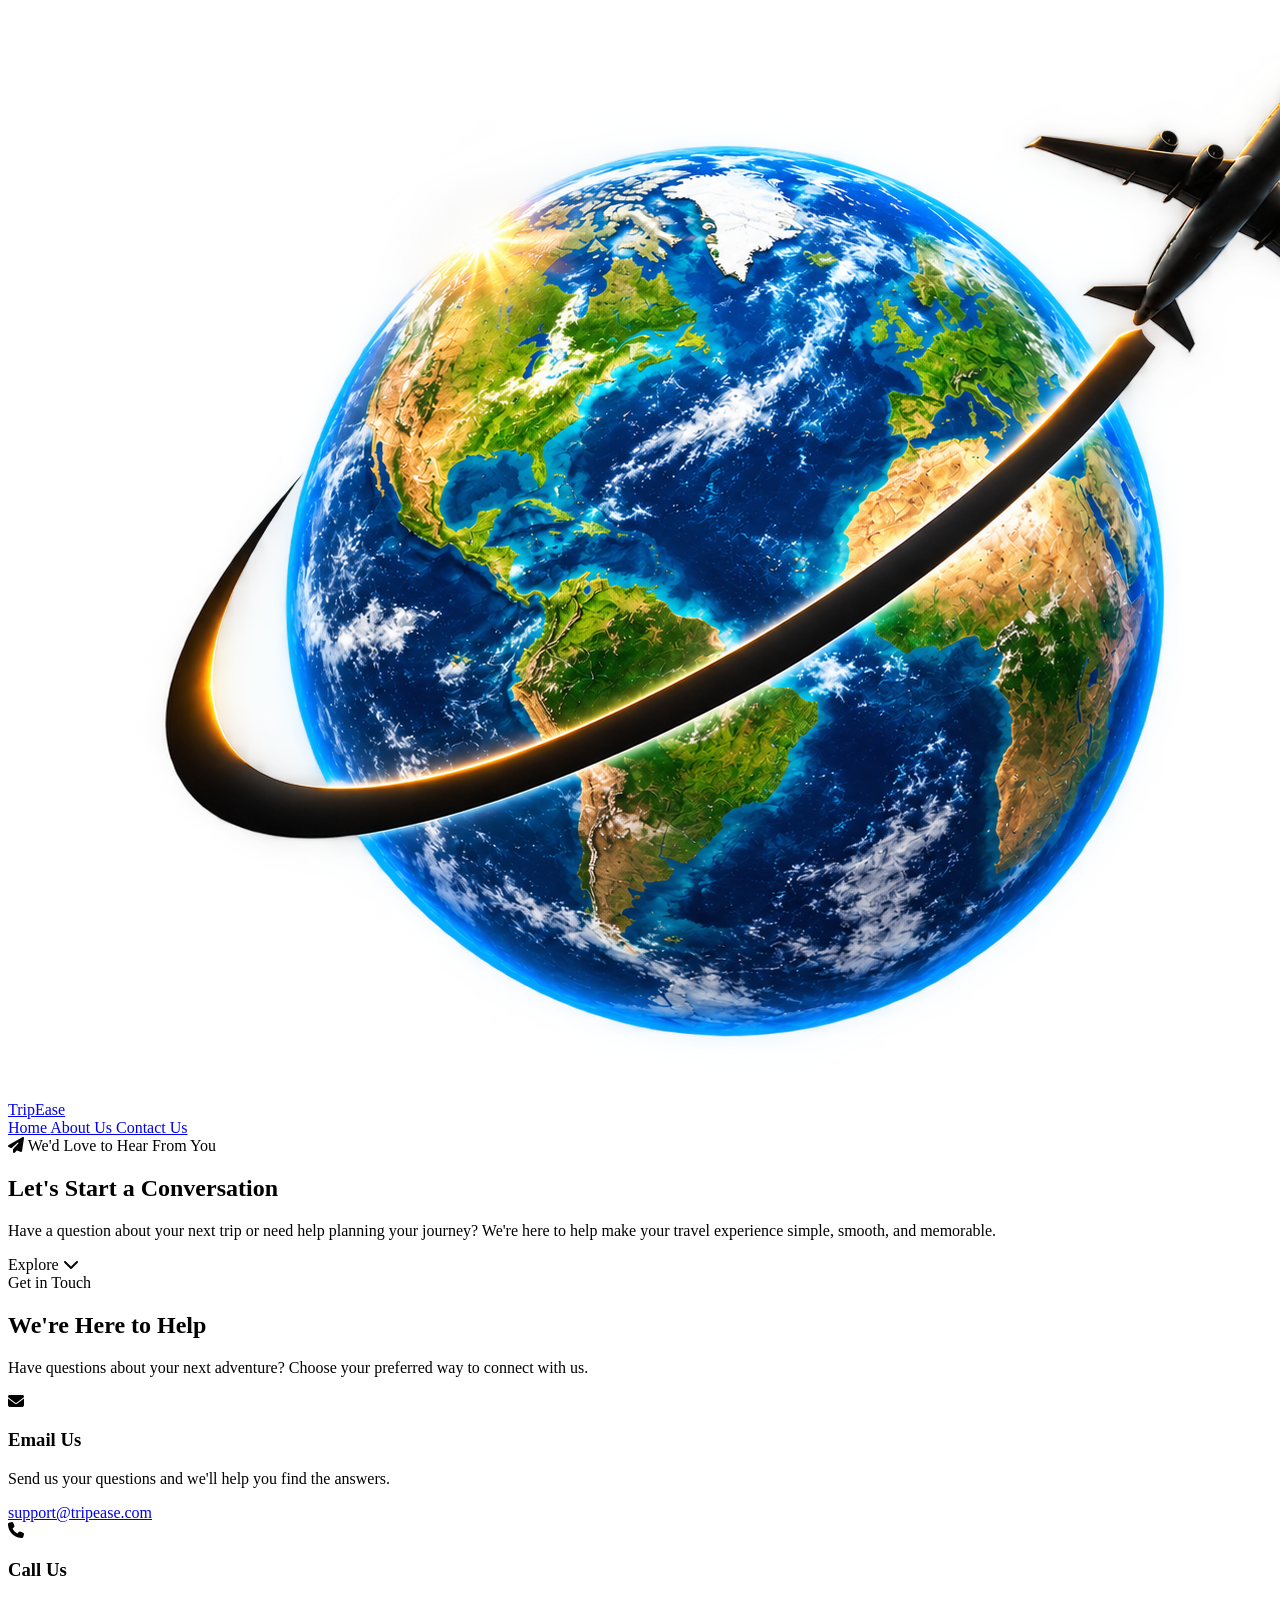
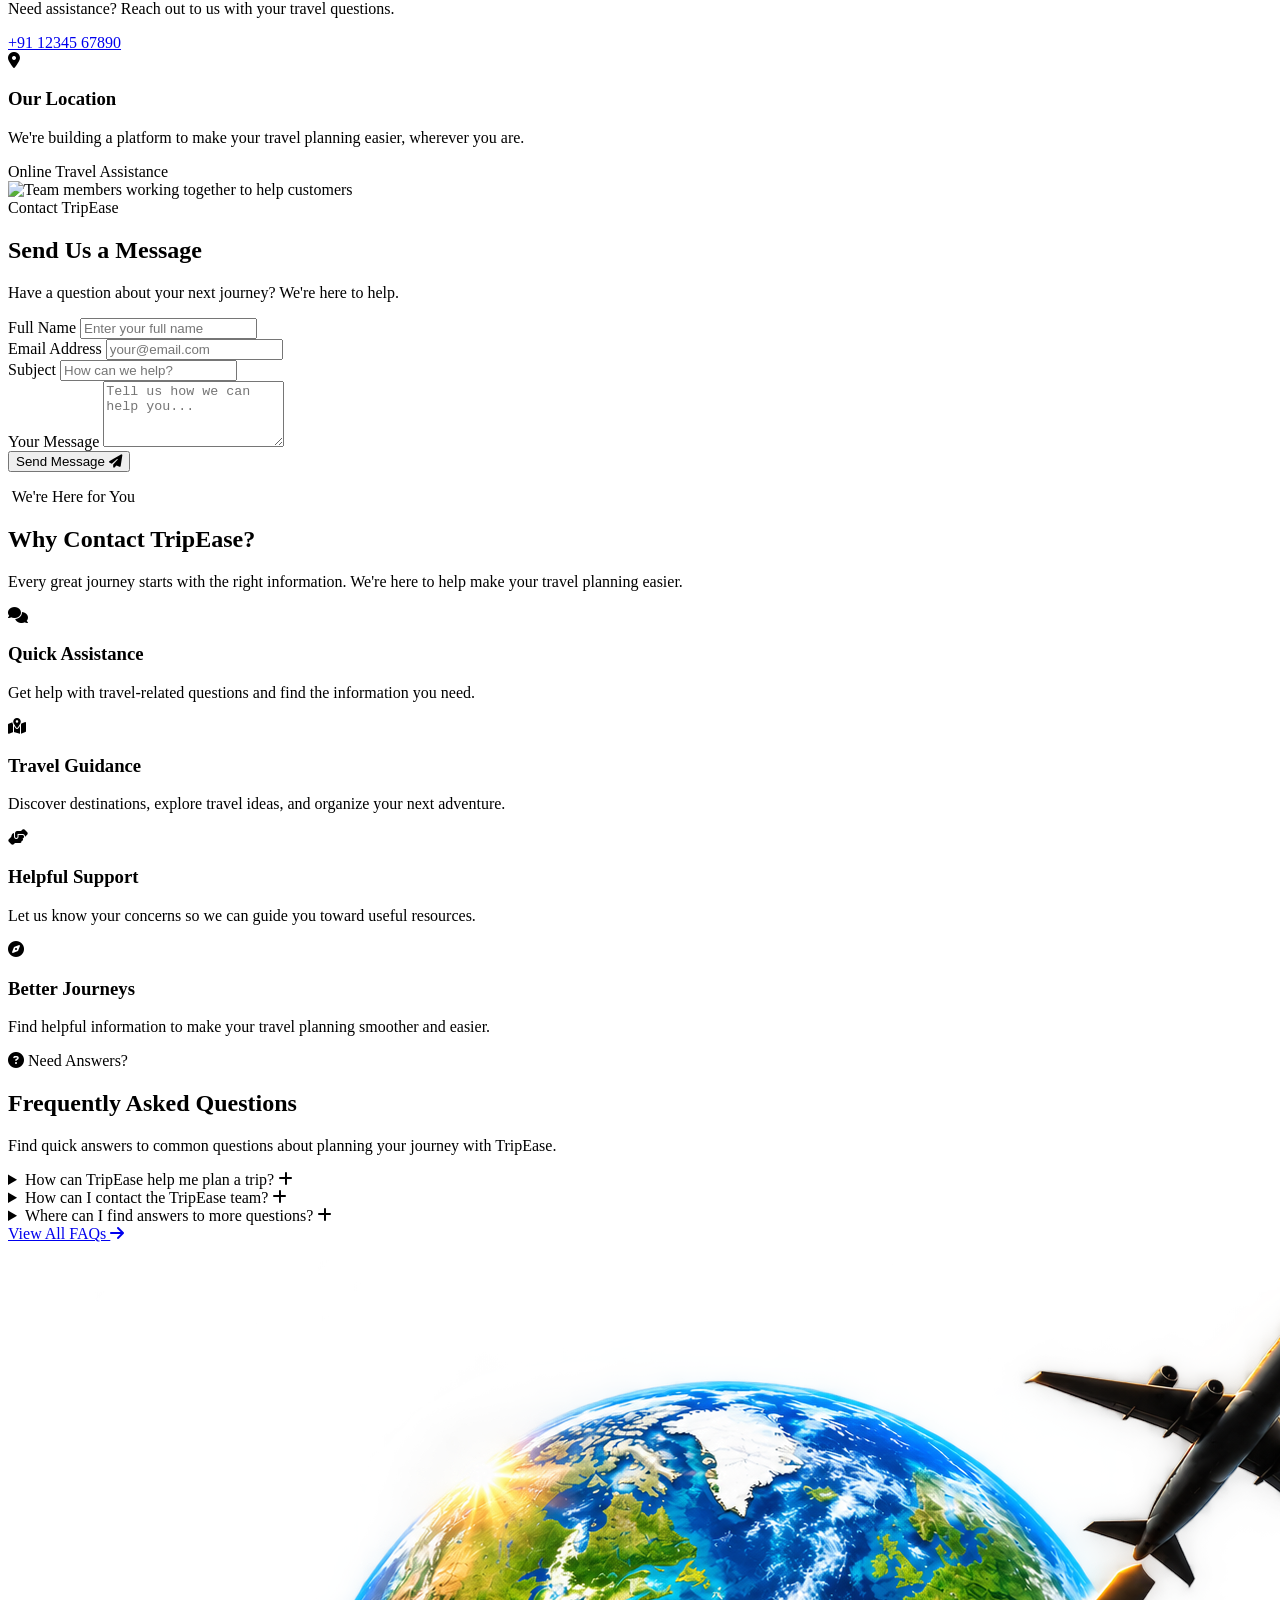
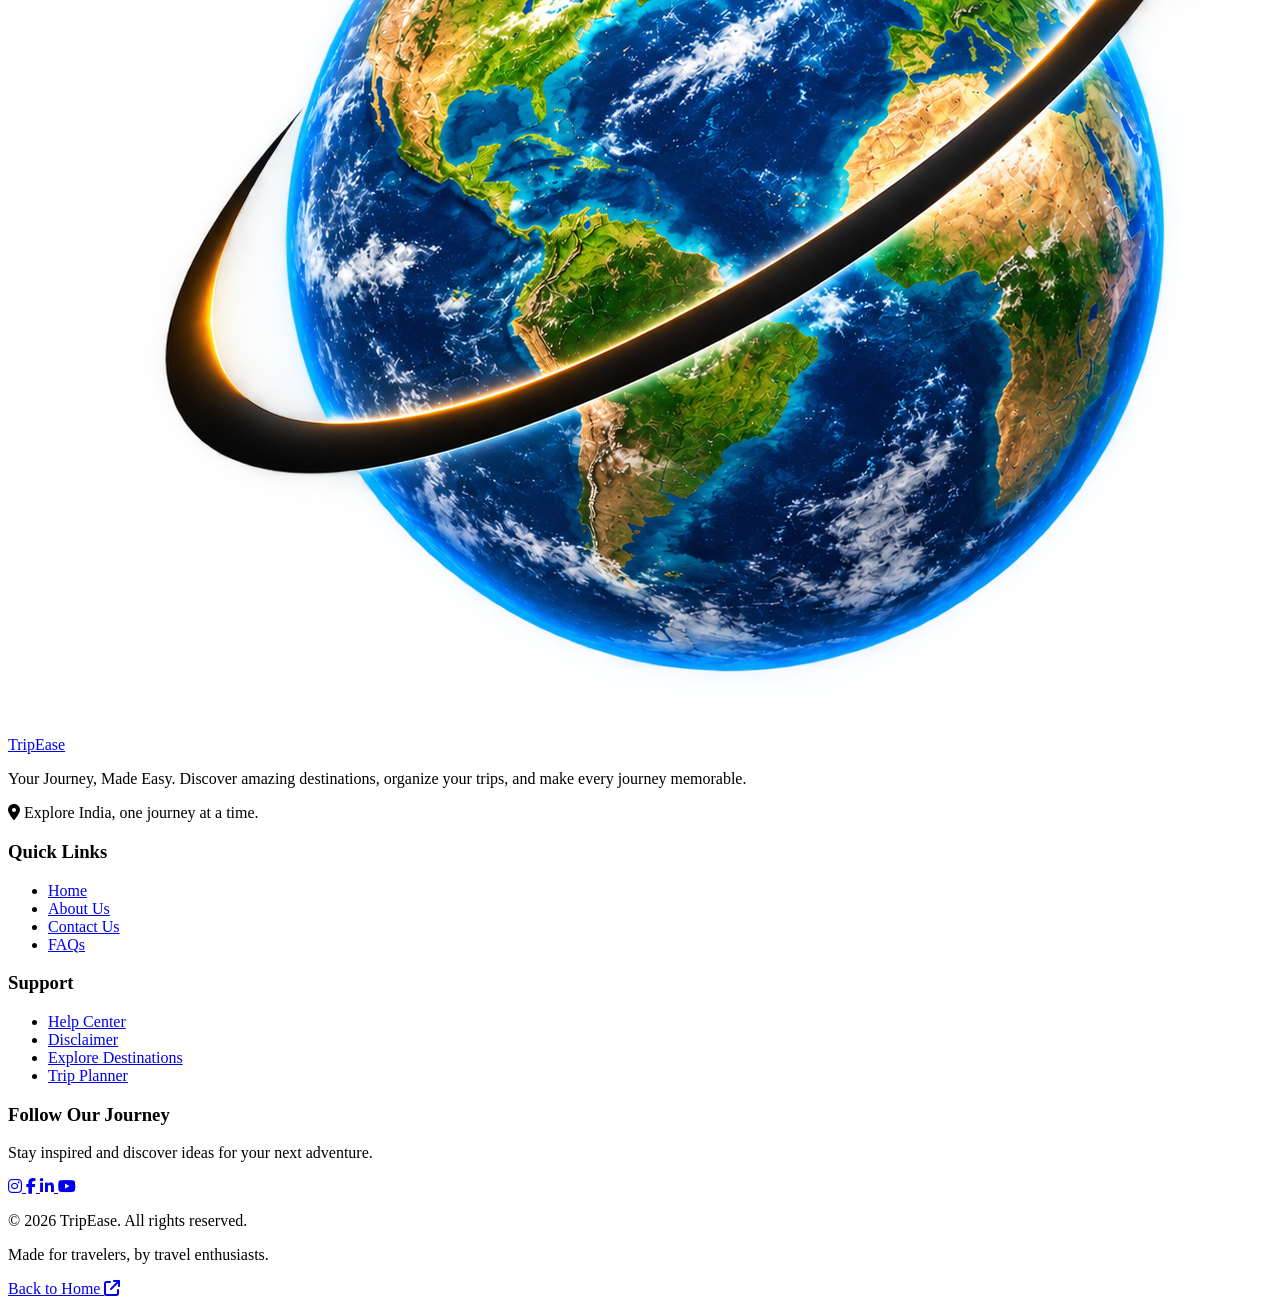
==== pages/contact.html @ f5bffdc9 "feat: build contact page with form validation" ====
<!DOCTYPE html>
<html lang="en">
<head>
  <meta charset="UTF-8" />
  <meta name="viewport" content="width=device-width, initial-scale=1.0" />

  <meta
    name="description"
    content="Contact TripEase for travel planning assistance, itinerary questions, and support for your next adventure."
  />

  <title>Contact Us - TripEase</title>

  <!-- Google Fonts -->
  <link
    href="https://fonts.googleapis.com/css2?family=DM+Sans:wght@400;500;600;700&family=Outfit:wght@400;500;600;700;800&display=swap"
    rel="stylesheet"
  />

  <!-- Font Awesome Icons -->
  <link
    rel="stylesheet"
    href="https://cdnjs.cloudflare.com/ajax/libs/font-awesome/6.7.2/css/all.min.css"
  />

  <!-- Tailwind CSS -->
  <script src="https://cdn.tailwindcss.com"></script>

  <!-- TripEase Theme -->
  <script>
    tailwind.config = {
      theme: {
        extend: {
          fontFamily: {
            sans: ["DM Sans", "sans-serif"],
            outfit: ["Outfit", "sans-serif"]
          },
          colors: {
            primary: "#0284c7",
            "primary-dark": "#0369a1",
            secondary: "#ff8c42",
            "trip-green": "#16a34a",
            "trip-dark": "#0f172a"
          }
        }
      }
    };
  </script>
</head>

<body class="bg-white font-sans text-slate-700 antialiased">

  <!-- Navigation -->
  <header class="sticky top-0 z-50 border-b border-slate-100 bg-white/95 backdrop-blur">
    <nav
      class="mx-auto flex max-w-7xl items-center justify-between px-5 py-3"
      aria-label="Main navigation"
    >
      <!-- Logo -->
      <a href="../index.html" class="flex items-center gap-2">
        <img
          src="../assets/images/tripease-logo.png"
          alt="TripEase Logo"
          class="h-12 w-14 object-contain"
        />

        <span class="font-outfit text-2xl font-extrabold text-trip-dark">
          Trip<span class="text-primary">Ease</span>
        </span>
      </a>

      <!-- Navigation Links -->
      <div class="flex items-center gap-5 text-sm font-semibold sm:gap-7">
        <a
          href="../index.html"
          class="text-slate-600 transition hover:text-primary"
        >
          Home
        </a>

        <a
          href="/pages/aboutUs.html"
          class="text-slate-600 transition hover:text-primary sm:inline-block"
        >
          About Us
        </a>

        <a
          href="contact.html"
          aria-current="page"
          class="rounded-lg bg-primary px-4 py-2.5 text-white transition hover:bg-primary-dark"
        >
          Contact Us
        </a>
      </div>
    </nav>
  </header>

  <main>

    <!-- Contact Hero Section -->
    <section class="relative overflow-hidden px-5 py-16 sm:py-20 lg:py-24">

      <div
        class="pointer-events-none absolute -right-16 -top-20 h-64 w-64 rounded-full bg-sky-200/40 blur-3xl"
        aria-hidden="true"
      ></div>

      <div class="relative mx-auto max-w-4xl text-center">

        <span
          class="mb-5 inline-flex items-center gap-2 rounded-full border border-sky-100 bg-white px-4 py-2 text-xs font-bold uppercase tracking-wider text-primary shadow-sm"
        >
          <i class="fa-solid fa-paper-plane" aria-hidden="true"></i>
          We'd Love to Hear From You
        </span>

        <h1
          class="mb-5 font-outfit text-4xl font-extrabold leading-tight tracking-tight text-trip-dark sm:text-5xl lg:text-6xl"
        >
          Let's Start a
          <span class="text-primary">Conversation</span>
        </h1>

        <!-- Description -->
        <p
          class="mx-auto max-w-2xl text-base leading-7 text-slate-600 sm:text-lg sm:leading-8"
        >
          Have a question about your next trip or need help planning
          your journey? We're here to help make your travel experience
          simple, smooth, and memorable.
        </p>

      </div>
    </section>

    <section>
      <!-- Explore Button -->
<div class="mt-6 flex flex-col items-center justify-center gap-3">


  <div id="contactOptionsToggle" class="group flex flex-col items-center gap-3 text-orange-600 transition">
    <!-- Explore Text -->
    <span class="text-xs font-extrabold uppercase tracking-[3px]">
      Explore
    </span>

    <span class="flex h-12 w-12 items-center justify-center rounded-full border-2 border-black transition duration-300 cursor-pointer">
      <i
        id="contactArrow"
        class="fa-solid fa-chevron-down text-lg transition-transform duration-300"
        aria-hidden="true"
      ></i>
    </span>
    </div>

</div>
    </section>

<!-- Contact Information Section -->
<section id="contactOptions" class="bg-white px-5 py-12 sm:py-16">

  <div class="mx-auto max-w-6xl">

    <div class="mb-10 text-center">

      <span
        class="mb-3 inline-block text-xs font-bold uppercase tracking-widest text-primary"
      >
        Get in Touch
      </span>

      <h2
        class="mb-3 font-outfit text-2xl font-extrabold text-trip-dark sm:text-3xl"
      >
        We're Here to Help
      </h2>

      <p class="mx-auto max-w-xl text-sm leading-6 text-slate-500 sm:text-base">
        Have questions about your next adventure?
        Choose your preferred way to connect with us.
      </p>

    </div>

    <!-- Contact Cards -->
    <div class="grid gap-5 sm:grid-cols-2 lg:grid-cols-3">

      <!-- Email Card -->
      <div
        class="group rounded-2xl border border-slate-100 bg-white p-6 text-center shadow-sm transition duration-300 hover:-translate-y-1 hover:border-sky-200 hover:shadow-lg"
      >

        <div
          class="mx-auto mb-5 flex h-14 w-14 items-center justify-center rounded-2xl bg-sky-100 text-primary transition group-hover:bg-primary group-hover:text-white"
        >
          <i class="fa-solid fa-envelope text-xl" aria-hidden="true"></i>
        </div>

        <h3 class="mb-2 font-outfit text-lg font-bold text-trip-dark">
          Email Us
        </h3>

        <p class="mb-4 text-sm leading-6 text-slate-500">
          Send us your questions and we'll help you find the answers.
        </p>

        <a
          href="mailto:support@tripease.com"
          class="break-all text-sm font-bold text-primary transition hover:text-primary-dark"
        >
          support@tripease.com
        </a>

      </div>

      <!-- Phone Card -->
      <div
        class="group rounded-2xl border border-slate-100 bg-white p-6 text-center shadow-sm transition duration-300 hover:-translate-y-1 hover:border-sky-200 hover:shadow-lg"
      >

        <div
          class="mx-auto mb-5 flex h-14 w-14 items-center justify-center rounded-2xl bg-orange-100 text-secondary transition group-hover:bg-secondary group-hover:text-white"
        >
          <i class="fa-solid fa-phone text-xl" aria-hidden="true"></i>
        </div>

        <h3 class="mb-2 font-outfit text-lg font-bold text-trip-dark">
          Call Us
        </h3>

        <p class="mb-4 text-sm leading-6 text-slate-500">
          Need assistance? Reach out to us with your travel questions.
        </p>

        <a
          href="tel:+911234567890"
          class="text-sm font-bold text-primary transition hover:text-primary-dark"
        >
          +91 12345 67890
        </a>

      </div>

      <!-- Location Card -->
      <div
        class="group rounded-2xl border border-slate-100 bg-white p-6 text-center shadow-sm transition duration-300 hover:-translate-y-1 hover:border-sky-200 hover:shadow-lg sm:col-span-2 lg:col-span-1"
      >

        <div
          class="mx-auto mb-5 flex h-14 w-14 items-center justify-center rounded-2xl bg-green-100 text-trip-green transition group-hover:bg-trip-green group-hover:text-white"
        >
          <i class="fa-solid fa-location-dot text-xl" aria-hidden="true"></i>
        </div>

        <h3 class="mb-2 font-outfit text-lg font-bold text-trip-dark">
          Our Location
        </h3>

        <p class="mb-4 text-sm leading-6 text-slate-500">
          We're building a platform to make your travel planning easier,
          wherever you are.
        </p>

        <span class="text-sm font-bold text-primary">
          Online Travel Assistance
        </span>

      </div>

    </div>

  </div>

</section>




<!-- Contact Form Section -->
<section id="contact-form" class="relative overflow-hidden bg-white px-5 py-16 sm:px-8 sm:py-20 lg:py-24">

  <div class="mx-auto grid max-w-7xl items-center gap-12 lg:grid-cols-2 lg:gap-16">

    <!-- Left-section -->
    <div class="relative flex items-center justify-center">

      <!-- Decorative Background -->
      <div class="absolute left-1/2 top-1/2 h-72 w-72 -translate-x-1/2 -translate-y-1/2 rounded-full bg-sky-50 sm:h-96 sm:w-96"></div>

      <img
        src="https://images.openai.com/static-rsc-4/SOm2-uq1sAbvmd4W1LrMfZKTvRrKt-exrs7Op2pB3M_6fE6pkamgHTgNJqgZtllfbytMXOxQcl0yxMpdcwj9n3dIKCZsDSkETrLLQlMV3S7fyWOal-Yot82xF_kQkAP_NJBCy9G8Qz4qUL3DSbTLXQ93-j_or-5IdQ7bASx32D5Q_T40_LNFKEUv7MPppuJu?purpose=fullsize"
        alt="Team members working together to help customers"
        class="relative z-10 w-full max-w-lg rounded-3xl object-cover"
        loading="lazy"
      />
    </div>

    <!-- Right-section -->
    <div class="relative z-10 rounded-3xl bg-white p-6 shadow-[0_15px_60px_rgba(15,23,42,0.08)] sm:p-10 lg:p-12">

      <div class="mb-8 text-center">
        <span class="mb-3 inline-block text-xs font-bold uppercase tracking-widest text-primary">
          Contact TripEase
        </span>

        <h2 class="font-outfit text-2xl font-extrabold text-slate-800 sm:text-3xl">
          Send Us a Message
        </h2>

        <p class="mt-3 text-sm leading-6 text-slate-500">
          Have a question about your next journey? We're here to help.
        </p>
      </div>

      <form id="contactForm" class="space-y-5">

        <!-- Full Name -->
        <div>
          <label for="name" class="mb-2 block text-sm font-semibold text-slate-700">
            Full Name
          </label>

          <input
            type="text"
            id="name"
            name="name"
            placeholder="Enter your full name"
            minlength="2"
            maxlength="80"
            autocomplete="name"
            required
            class="w-full rounded-lg border border-slate-300 bg-white px-4 py-3.5 text-sm text-slate-800 outline-none transition placeholder:text-slate-400 focus:border-primary focus:ring-2 focus:ring-sky-100"
          />
        </div>

        <!-- Email -->
        <div>
          <label for="email" class="mb-2 block text-sm font-semibold text-slate-700">
            Email Address
          </label>

          <input
            type="email"
            id="email"
            name="email"
            placeholder="your@email.com"
            autocomplete="email"
            required
            class="w-full rounded-lg border border-slate-300 bg-white px-4 py-3.5 text-sm text-slate-800 outline-none transition placeholder:text-slate-400 focus:border-primary focus:ring-2 focus:ring-sky-100"
          />
        </div>

        <!-- Subject -->
        <div>
          <label for="subject" class="mb-2 block text-sm font-semibold text-slate-700">
            Subject
          </label>

          <input
            type="text"
            id="subject"
            name="subject"
            placeholder="How can we help?"
            minlength="3"
            maxlength="120"
            required
            class="w-full rounded-lg border border-slate-300 bg-white px-4 py-3.5 text-sm text-slate-800 outline-none transition placeholder:text-slate-400 focus:border-primary focus:ring-2 focus:ring-sky-100"
          />
        </div>

        <!-- Message -->
        <div>
          <label for="message" class="mb-2 block text-sm font-semibold text-slate-700">
            Your Message
          </label>

          <textarea
            id="message"
            name="message"
            rows="4"
            minlength="10"
            maxlength="2000"
            placeholder="Tell us how we can help you..."
            required
            class="w-full resize-y rounded-lg border border-slate-300 bg-white px-4 py-3.5 text-sm text-slate-800 outline-none transition placeholder:text-slate-400 focus:border-primary focus:ring-2 focus:ring-sky-100"
          ></textarea>
        </div>

        <!-- Submit Button -->
        <div class="flex justify-center pt-2">
          <button
            type="submit"
            class="inline-flex w-full items-center justify-center gap-2 rounded-full bg-primary px-8 py-4 text-sm font-bold text-white shadow-lg shadow-sky-200/60 transition hover:-translate-y-0.5 hover:bg-primary-dark focus:outline-none focus:ring-4 focus:ring-sky-200 sm:w-auto sm:min-w-64"
          >
            Send Message
            <i class="fa-solid fa-paper-plane" aria-hidden="true"></i>
          </button>
        </div>

        <!-- Form Status -->
        <p
          id="formStatus"
          class="hidden rounded-xl p-4 text-sm"
          role="status"
          aria-live="polite"
        ></p>

      </form>
    </div>

  </div>
</section>


<!-- Why Contact TripEase Section -->
<section class="bg-slate-50 px-5 py-16 sm:px-8 sm:py-20">

  <div class="mx-auto max-w-7xl">

    <div class="mx-auto mb-12 max-w-2xl text-center">

      <span class="mb-3 inline-flex items-center gap-2 rounded-full bg-sky-100 px-4 py-2 text-xs font-bold uppercase tracking-wider text-primary">
        <i class="fa-solid fa-sparkles"></i>
        We're Here for You
      </span>

      <h2 class="font-outfit text-3xl font-extrabold tracking-tight text-slate-900 sm:text-4xl">
        Why Contact <span class="text-primary">TripEase?</span>
      </h2>

      <p class="mt-4 text-sm leading-7 text-slate-600 sm:text-base">
        Every great journey starts with the right information.
        We're here to help make your travel planning easier.
      </p>

    </div>

    <!-- Feature Cards -->
    <div class="grid gap-6 sm:grid-cols-2 lg:grid-cols-4">

      <!-- Card 1 -->
      <div class="group rounded-2xl border border-slate-100 bg-white p-7 shadow-sm transition duration-300 hover:-translate-y-2 hover:shadow-xl">

        <div class="mb-5 flex h-14 w-14 items-center justify-center rounded-2xl bg-sky-100 text-primary transition group-hover:bg-primary group-hover:text-white">
          <i class="fa-solid fa-comments text-2xl"></i>
        </div>

        <h3 class="mb-3 font-outfit text-lg font-bold text-slate-900">
          Quick Assistance
        </h3>

        <p class="text-sm leading-7 text-slate-600">
          Get help with travel-related questions and find the information you need.
        </p>

      </div>

      <!-- Card 2 -->
      <div class="group rounded-2xl border border-slate-100 bg-white p-7 shadow-sm transition duration-300 hover:-translate-y-2 hover:shadow-xl">

        <div class="mb-5 flex h-14 w-14 items-center justify-center rounded-2xl bg-orange-100 text-orange-600 transition group-hover:bg-secondary group-hover:text-white">
          <i class="fa-solid fa-map-location-dot text-2xl"></i>
        </div>

        <h3 class="mb-3 font-outfit text-lg font-bold text-slate-900">
          Travel Guidance
        </h3>

        <p class="text-sm leading-7 text-slate-600">
          Discover destinations, explore travel ideas, and organize your next adventure.
        </p>

      </div>

      <!-- Card 3 -->
      <div class="group rounded-2xl border border-slate-100 bg-white p-7 shadow-sm transition duration-300 hover:-translate-y-2 hover:shadow-xl">

        <div class="mb-5 flex h-14 w-14 items-center justify-center rounded-2xl bg-green-100 text-green-600 transition group-hover:bg-green-600 group-hover:text-white">
          <i class="fa-solid fa-handshake-angle text-2xl"></i>
        </div>

        <h3 class="mb-3 font-outfit text-lg font-bold text-slate-900">
          Helpful Support
        </h3>

        <p class="text-sm leading-7 text-slate-600">
          Let us know your concerns so we can guide you toward useful resources.
        </p>

      </div>

      <!-- Card 4 -->
      <div class="group rounded-2xl border border-slate-100 bg-white p-7 shadow-sm transition duration-300 hover:-translate-y-2 hover:shadow-xl">

        <div class="mb-5 flex h-14 w-14 items-center justify-center rounded-2xl bg-purple-100 text-purple-600 transition group-hover:bg-purple-600 group-hover:text-white">
          <i class="fa-solid fa-compass text-2xl"></i>
        </div>

        <h3 class="mb-3 font-outfit text-lg font-bold text-slate-900">
          Better Journeys
        </h3>

        <p class="text-sm leading-7 text-slate-600">
          Find helpful information to make your travel planning smoother and easier.
        </p>

      </div>

    </div>

  </div>

</section>

<!-- FAQ Preview Section -->
<section class="bg-white px-5 py-16 sm:px-8 sm:py-20">

  <div class="mx-auto max-w-4xl">

    <!-- Heading -->
    <div class="mb-10 text-center">

      <span class="mb-3 inline-flex items-center gap-2 rounded-full bg-sky-100 px-4 py-2 text-xs font-bold uppercase tracking-wider text-primary">
        <i class="fa-solid fa-circle-question"></i>
        Need Answers?
      </span>

      <h2 class="font-outfit text-3xl font-extrabold text-slate-900 sm:text-4xl">
        Frequently Asked <span class="text-primary">Questions</span>
      </h2>

      <p class="mx-auto mt-4 max-w-xl text-sm leading-7 text-slate-600 sm:text-base">
        Find quick answers to common questions about planning your journey with TripEase.
      </p>

    </div>

    <!-- FAQ's -->
    <div class="space-y-4">

      <!-- FAQ 1 -->
      <details class="group rounded-2xl border border-slate-200 bg-white p-5 transition hover:border-sky-200 hover:shadow-sm sm:p-6">
        <summary class="flex cursor-pointer list-none items-center justify-between gap-4 font-semibold text-slate-800">
          <span>How can TripEase help me plan a trip?</span>
          <i class="fa-solid fa-plus shrink-0 text-primary transition group-open:rotate-45"></i>
        </summary>

        <p class="mt-4 text-sm leading-7 text-slate-600">
          TripEase helps you explore destinations and organize your travel plans.
          Available features depend on what is implemented on the website.
        </p>
      </details>

      <!-- FAQ 2 -->
      <details class="group rounded-2xl border border-slate-200 bg-white p-5 transition hover:border-sky-200 hover:shadow-sm sm:p-6">
        <summary class="flex cursor-pointer list-none items-center justify-between gap-4 font-semibold text-slate-800">
          <span>How can I contact the TripEase team?</span>
          <i class="fa-solid fa-plus shrink-0 text-primary transition group-open:rotate-45"></i>
        </summary>

        <p class="mt-4 text-sm leading-7 text-slate-600">
          Fill out the contact form above with your name, email, subject,
          and message. Message delivery requires a connected backend or form service.
        </p>
      </details>

      <!-- FAQ 3 -->
      <details class="group rounded-2xl border border-slate-200 bg-white p-5 transition hover:border-sky-200 hover:shadow-sm sm:p-6">
        <summary class="flex cursor-pointer list-none items-center justify-between gap-4 font-semibold text-slate-800">
          <span>Where can I find answers to more questions?</span>
          <i class="fa-solid fa-plus shrink-0 text-primary transition group-open:rotate-45"></i>
        </summary>

        <p class="mt-4 text-sm leading-7 text-slate-600">
          Visit our full FAQ page for more information about using TripEase.
        </p>
      </details>

    </div>

    <!-- Go FAQs Page -->
    <div class="mt-9 text-center">
      <a
        href="faq.html"
        class="inline-flex items-center justify-center gap-2 rounded-xl bg-primary px-6 py-3.5 text-sm font-bold text-white transition hover:bg-primary-dark focus:outline-none focus:ring-4 focus:ring-sky-200"
      >
        View All FAQs
        <i class="fa-solid fa-arrow-right" aria-hidden="true"></i>
      </a>
    </div>

  </div>

</section>

  </main>

<!-- FOOTER -->
<footer class="bg-slate-950 text-slate-300">

  <div class="mx-auto max-w-7xl px-5 py-12 sm:px-8 sm:py-14">

    <div class="grid gap-10 sm:grid-cols-2 lg:grid-cols-4">

      <!-- Brand -->
      <div>
        <a href="../index.html"
           class="mb-4 inline-flex items-center gap-3"
           aria-label="TripEase Home">

          <img
            src="../assets/images/tripease-logo.png"
            alt="TripEase Logo"
            class="h-12 w-12 object-contain"
          />

          <span class="font-outfit text-2xl font-extrabold text-white">
            Trip<span class="text-sky-400">Ease</span>
          </span>
        </a>

        <p class="max-w-xs text-sm leading-7 text-slate-400">
          Your Journey, Made Easy. Discover amazing destinations,
          organize your trips, and make every journey memorable.
        </p>

        <div class="mt-5 flex items-center gap-2 text-sm">
          <i class="fa-solid fa-location-dot text-sky-400"
             aria-hidden="true"></i>
          <span>Explore India, one journey at a time.</span>
        </div>
      </div>

      <!-- Quick Links -->
      <div>
        <h3 class="mb-5 font-outfit text-lg font-bold text-white">
          Quick Links
        </h3>

        <ul class="space-y-3 text-sm">
          <li>
            <a href="../index.html"
               class="transition hover:text-sky-400">
              Home
            </a>
          </li>

          <li>
            <a href="aboutUs.html"
               class="transition hover:text-sky-400">
              About Us
            </a>
          </li>

          <li>
            <a href="contact.html"
               aria-current="page"
               class="text-sky-400 transition hover:text-white">
              Contact Us
            </a>
          </li>

          <li>
            <a href="faq.html"
               class="transition hover:text-sky-400">
              FAQs
            </a>
          </li>
        </ul>
      </div>

      <!-- Support -->
      <div>
        <h3 class="mb-5 font-outfit text-lg font-bold text-white">
          Support
        </h3>

        <ul class="space-y-3 text-sm">
          <li>
            <a href="help.html"
               class="transition hover:text-sky-400">
              Help Center
            </a>
          </li>

          <li>
            <a href="disclaimer.html"
               class="transition hover:text-sky-400">
              Disclaimer
            </a>
          </li>

          <li>
            <a href="../index.html#destinations"
               class="transition hover:text-sky-400">
              Explore Destinations
            </a>
          </li>

          <li>
            <a href="../index.html#trip-planner"
               class="transition hover:text-sky-400">
              Trip Planner
            </a>
          </li>
        </ul>
      </div>

      <!-- Social Media -->
      <div>
        <h3 class="mb-5 font-outfit text-lg font-bold text-white">
          Follow Our Journey
        </h3>

        <p class="mb-5 text-sm leading-6 text-slate-400">
          Stay inspired and discover ideas for your next adventure.
        </p>

        <div class="flex flex-wrap gap-3">

          <a href="https://www.instagram.com/"
             target="_blank"
             rel="noopener noreferrer"
             aria-label="Instagram"
             class="flex h-10 w-10 items-center justify-center rounded-xl bg-slate-800 transition hover:-translate-y-1 hover:bg-primary hover:text-white">
            <i class="fa-brands fa-instagram" aria-hidden="true"></i>
          </a>

          <a href="https://www.facebook.com/"
             target="_blank"
             rel="noopener noreferrer"
             aria-label="Facebook"
             class="flex h-10 w-10 items-center justify-center rounded-xl bg-slate-800 transition hover:-translate-y-1 hover:bg-primary hover:text-white">
            <i class="fa-brands fa-facebook-f" aria-hidden="true"></i>
          </a>

          <a href="https://www.linkedin.com/"
             target="_blank"
             rel="noopener noreferrer"
             aria-label="LinkedIn"
             class="flex h-10 w-10 items-center justify-center rounded-xl bg-slate-800 transition hover:-translate-y-1 hover:bg-primary hover:text-white">
            <i class="fa-brands fa-linkedin-in" aria-hidden="true"></i>
          </a>

          <a href="https://www.youtube.com/"
             target="_blank"
             rel="noopener noreferrer"
             aria-label="YouTube"
             class="flex h-10 w-10 items-center justify-center rounded-xl bg-slate-800 transition hover:-translate-y-1 hover:bg-primary hover:text-white">
            <i class="fa-brands fa-youtube" aria-hidden="true"></i>
          </a>

        </div>
      </div>

    </div>

    <!-- Bottom Bar -->
    <div class="mt-10 flex flex-col items-center justify-between gap-4 border-t border-slate-800 pt-6 text-center sm:flex-row sm:text-left">

      <p class="text-xs leading-6 text-slate-400">
        &copy; <span id="currentYear"></span> TripEase.
        All rights reserved.
      </p>

      <p class="text-xs text-slate-400">
        Made for travelers, by travel enthusiasts.
      </p>

      <a href="../index.html"
         class="inline-flex items-center gap-2 text-xs font-semibold text-sky-400 transition hover:text-white">
        Back to Home
        <i class="fa-solid fa-arrow-up-right-from-square"
           aria-hidden="true"></i>
      </a>

    </div>

  </div>
</footer>

<!-- Contact JS -->
<script>

  const exploreButton = document.getElementById("contactOptionsToggle");
  const contactArrow = document.getElementById("contactArrow");
  const contactOptions = document.getElementById("contactOptions");

  if (exploreButton && contactOptions) {
  exploreButton.setAttribute("aria-expanded", "true");

  exploreButton.addEventListener("click", function () {
    const sectionPosition =
      contactOptions.getBoundingClientRect().top +
      window.scrollY;

    window.scrollTo({
      top: sectionPosition - 50,
      behavior: "smooth"
    });
  });
}

// Dynamic Copyright Year

  const yearElement = document.getElementById("currentYear");

  if (yearElement) {
    yearElement.textContent = new Date().getFullYear();
  }


  // Get the contact form and status message
  const contactForm = document.getElementById("contactForm");
  const formStatus = document.getElementById("formStatus");

  contactForm.addEventListener("submit", function (event) {
    
    event.preventDefault();

    // Get input values
    const name = document.getElementById("name").value.trim();
    const email = document.getElementById("email").value.trim();
    const subject = document.getElementById("subject").value.trim();
    const message = document.getElementById("message").value.trim();

    // Check if any field is empty
    if (!name || !email || !subject || !message) {
      showStatus("Please fill in all required fields.", false);
      return;
    }

    // Check minimum message length
    if (message.length < 10) {
      showStatus("Your message must contain at least 10 characters.", false);
      return;
    }

    // Show success message
    showStatus(
      "Thank you, " + name + "! Your form has been submitted.",
      true
    );

    // Clear form
    contactForm.reset();
  });

  // Display form status
  function showStatus(message, success) {
    formStatus.textContent = message;

    formStatus.classList.remove(
      "hidden",
      "bg-green-50",
      "text-green-700",
      "bg-red-50",
      "text-red-700"
    );

    if (success) {
      formStatus.classList.add("bg-green-50", "text-green-700");
    } else {
      formStatus.classList.add("bg-red-50", "text-red-700");
    }
  }
</script>

</body>
</html>
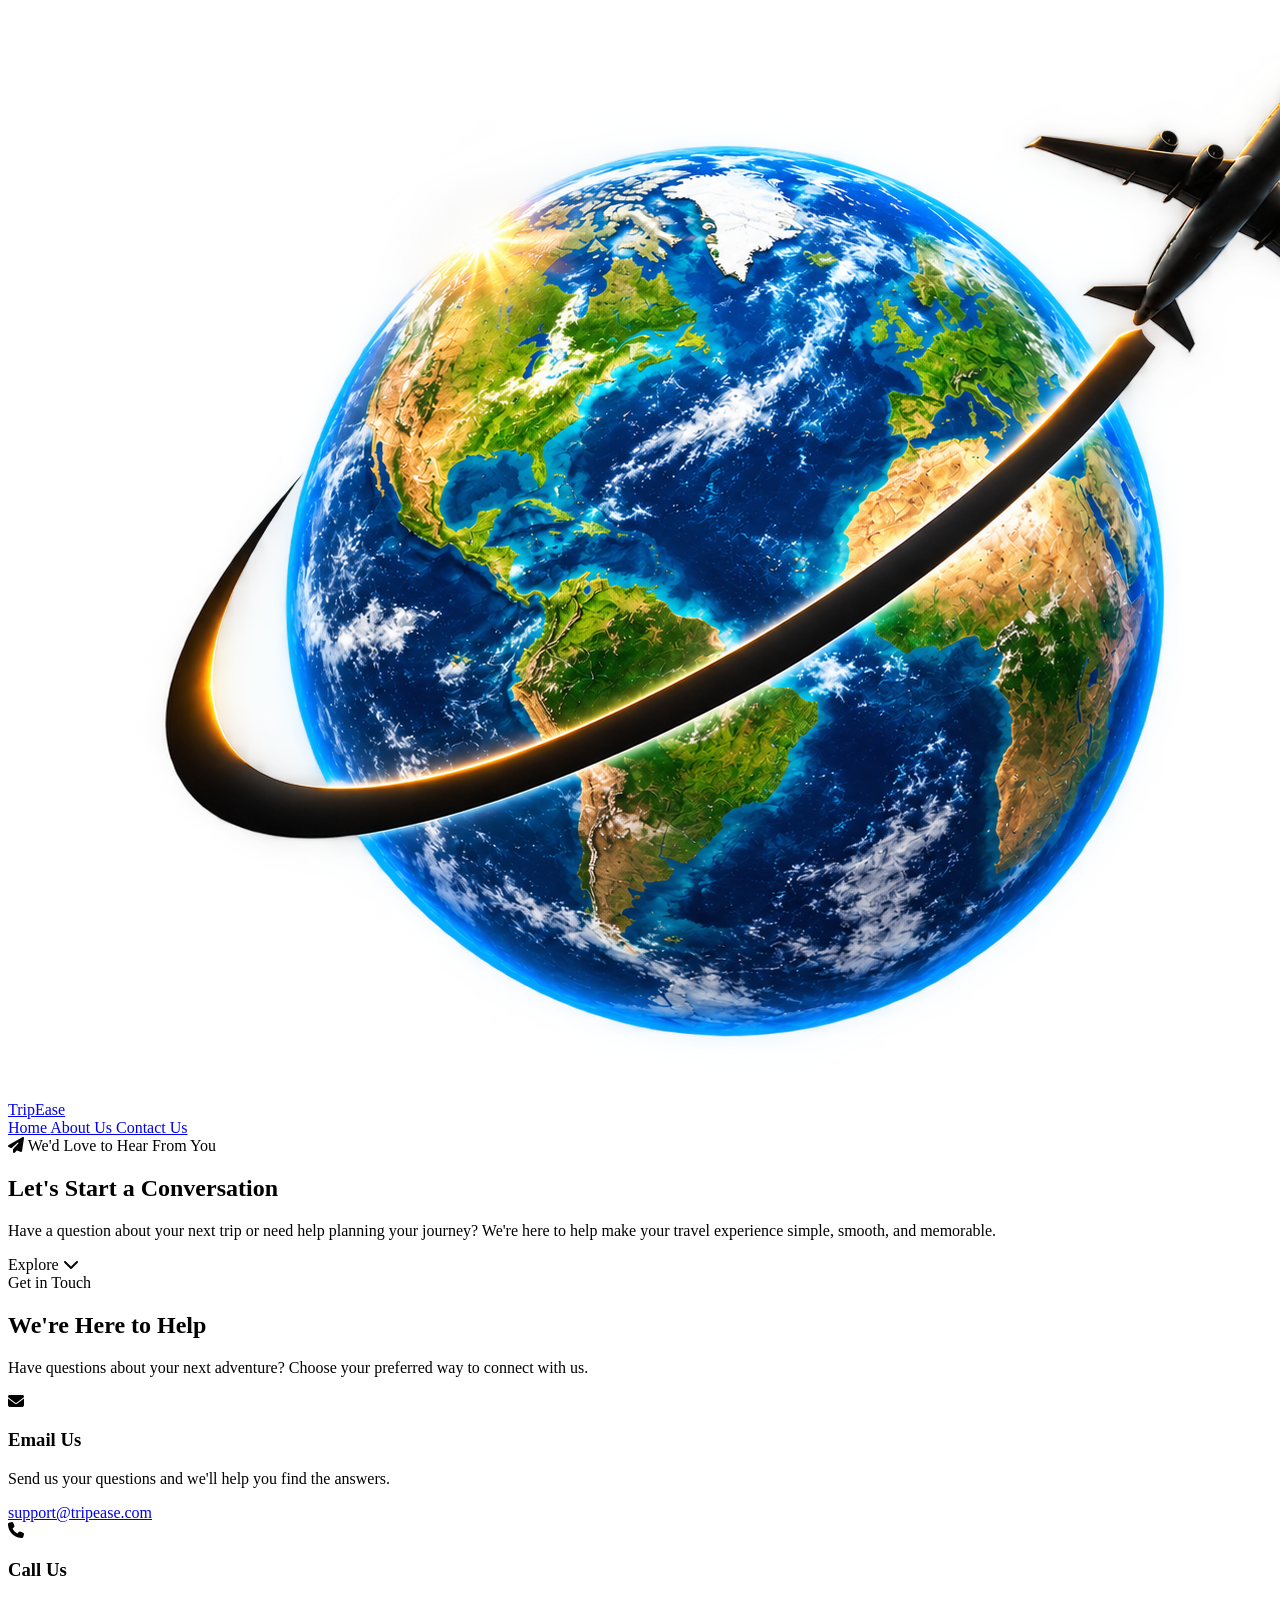
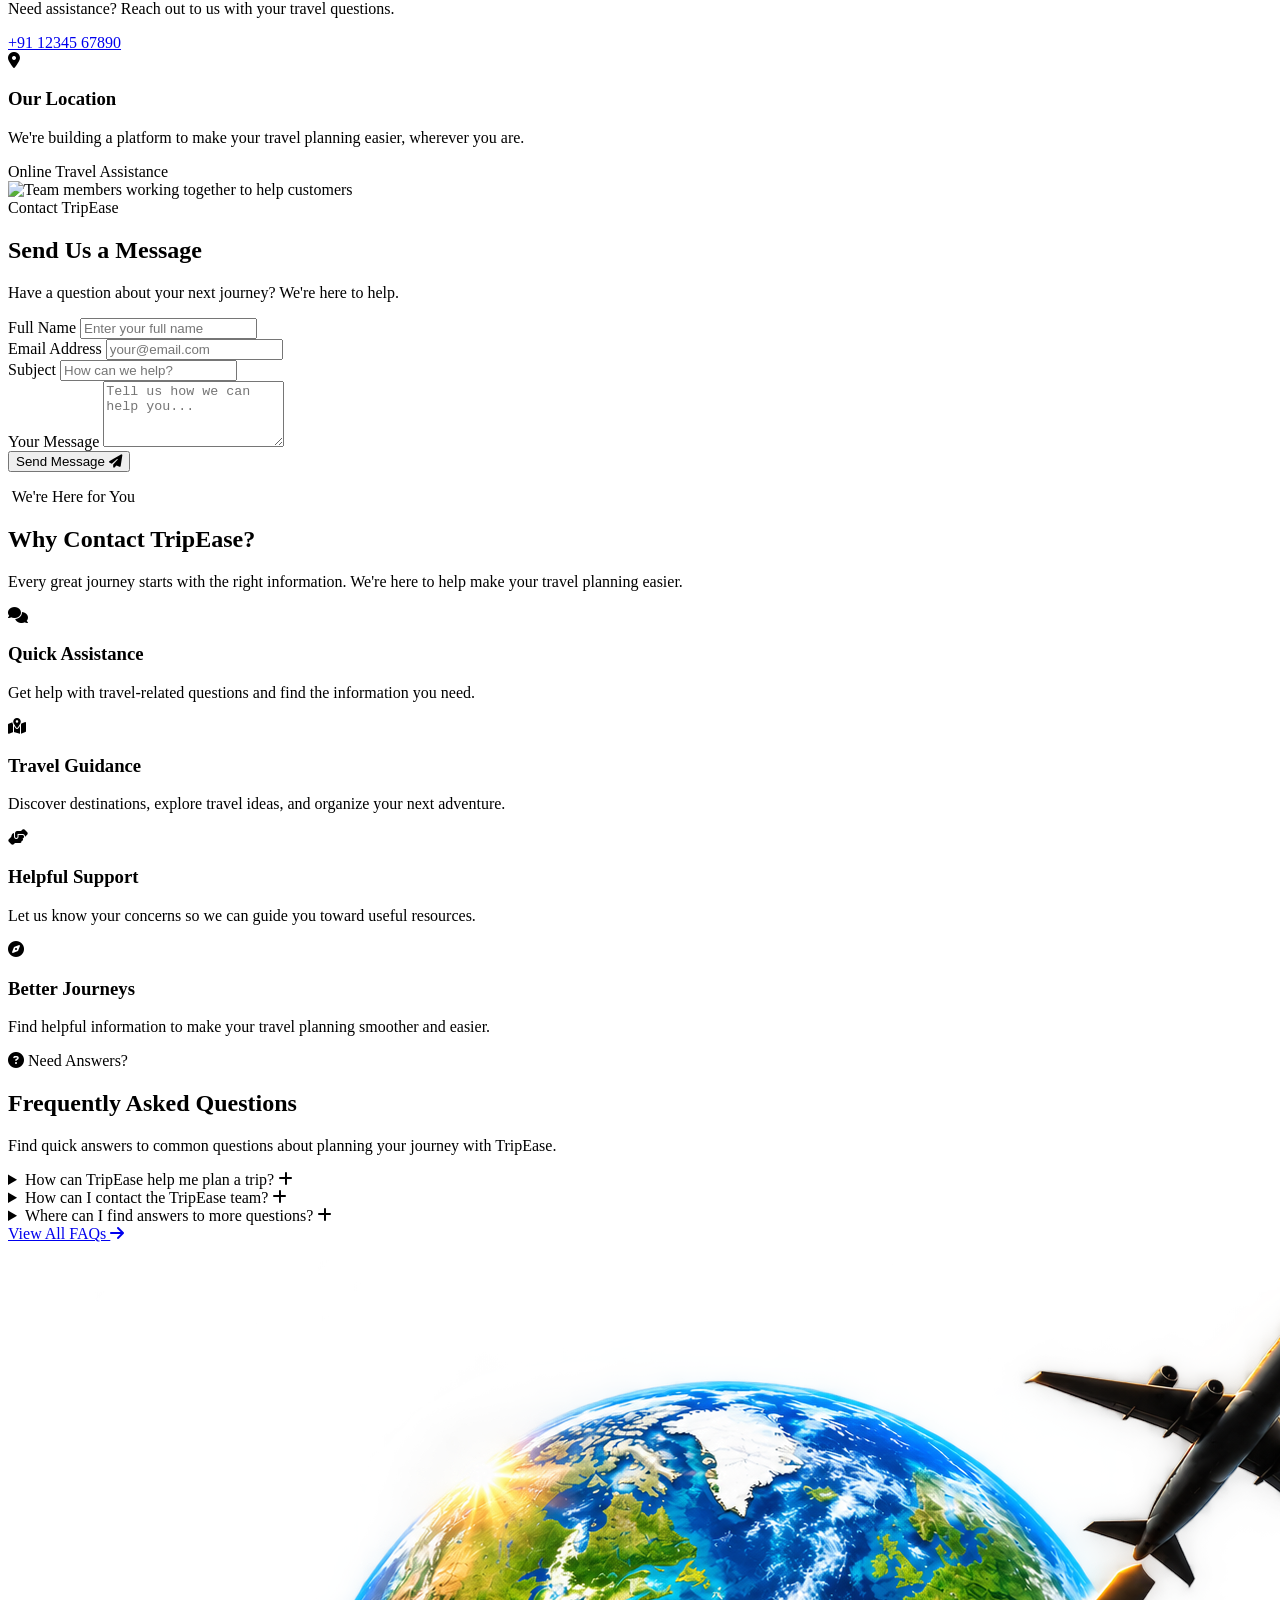
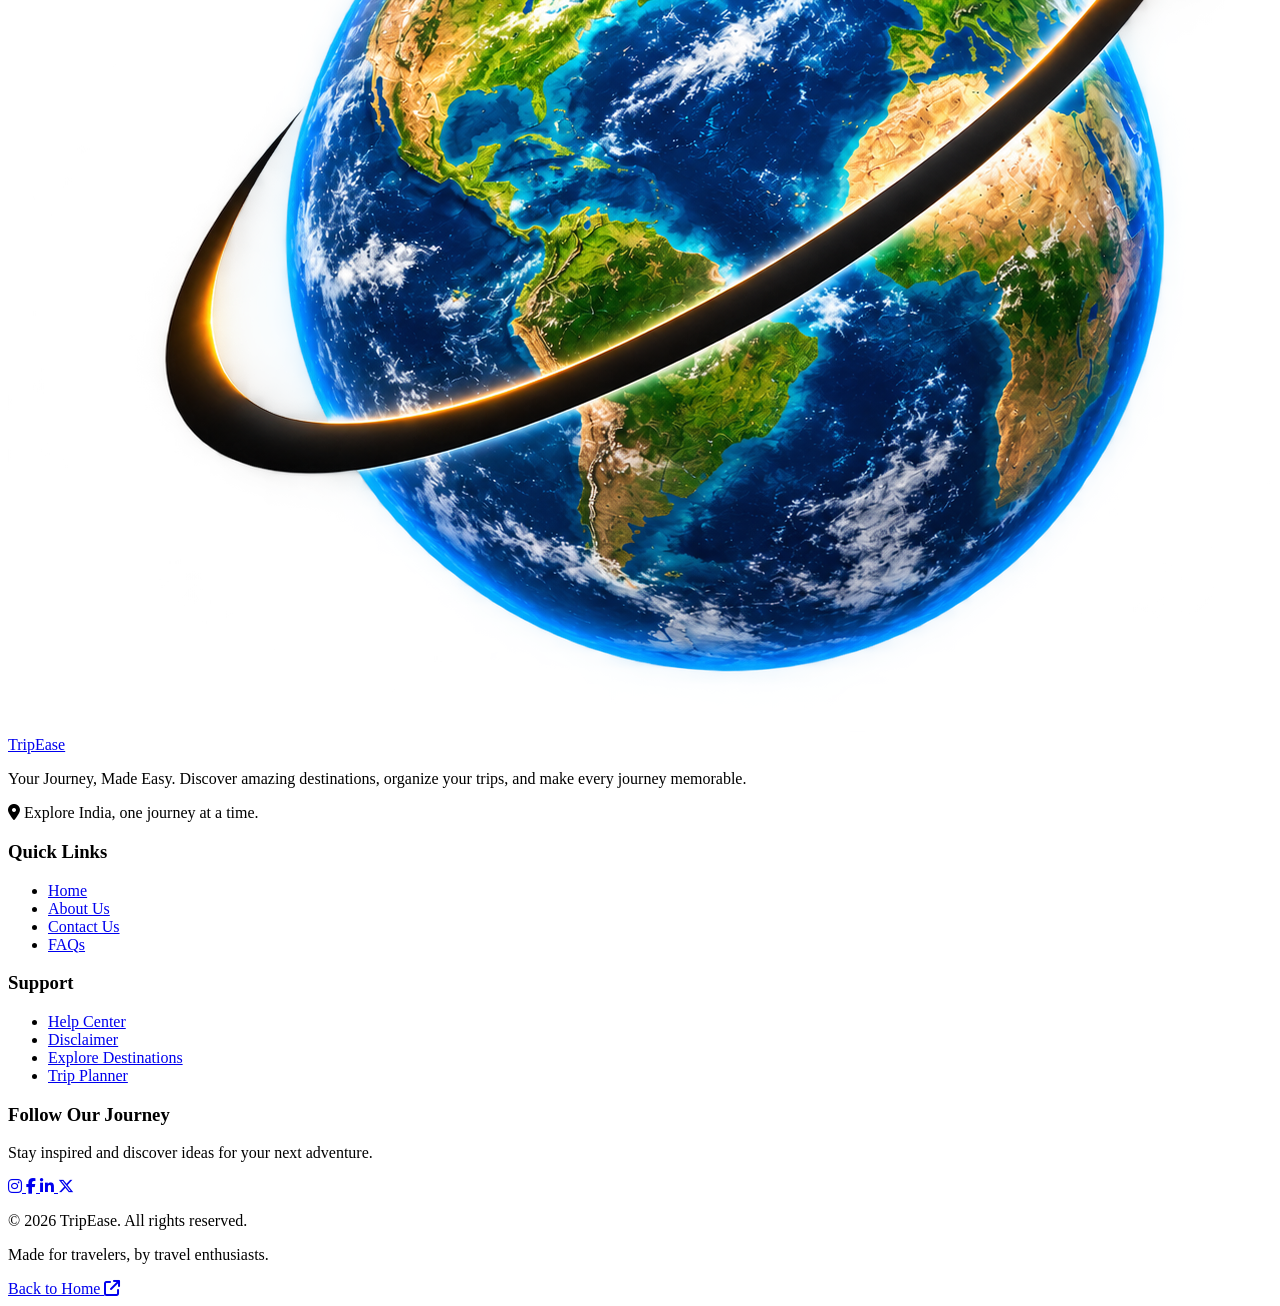
==== commit 4af691c6: "feat: build Help Center page" ====
--- a/pages/contact.html
+++ b/pages/contact.html
@@ -1,871 +1,908 @@
-<!DOCTYPE html>
+<!doctype html>
 <html lang="en">
-<head>
-  <meta charset="UTF-8" />
-  <meta name="viewport" content="width=device-width, initial-scale=1.0" />
-
-  <meta
-    name="description"
-    content="Contact TripEase for travel planning assistance, itinerary questions, and support for your next adventure."
-  />
-
-  <title>Contact Us - TripEase</title>
-
-  <!-- Google Fonts -->
-  <link
-    href="https://fonts.googleapis.com/css2?family=DM+Sans:wght@400;500;600;700&family=Outfit:wght@400;500;600;700;800&display=swap"
-    rel="stylesheet"
-  />
-
-  <!-- Font Awesome Icons -->
-  <link
-    rel="stylesheet"
-    href="https://cdnjs.cloudflare.com/ajax/libs/font-awesome/6.7.2/css/all.min.css"
-  />
-
-  <!-- Tailwind CSS -->
-  <script src="https://cdn.tailwindcss.com"></script>
-
-  <!-- TripEase Theme -->
-  <script>
-    tailwind.config = {
-      theme: {
-        extend: {
-          fontFamily: {
-            sans: ["DM Sans", "sans-serif"],
-            outfit: ["Outfit", "sans-serif"]
+  <head>
+    <meta charset="UTF-8" />
+    <meta name="viewport" content="width=device-width, initial-scale=1.0" />
+
+    <meta
+      name="description"
+      content="Contact TripEase for travel planning assistance, itinerary questions, and support for your next adventure."
+    />
+
+    <title>Contact Us - TripEase</title>
+
+    <!-- Google Fonts -->
+    <link
+      href="https://fonts.googleapis.com/css2?family=DM+Sans:wght@400;500;600;700&family=Outfit:wght@400;500;600;700;800&display=swap"
+      rel="stylesheet"
+    />
+
+    <!-- Font Awesome Icons -->
+    <link
+      rel="stylesheet"
+      href="https://cdnjs.cloudflare.com/ajax/libs/font-awesome/6.7.2/css/all.min.css"
+    />
+
+    <!-- Tailwind CSS -->
+    <script src="https://cdn.tailwindcss.com"></script>
+
+    <!-- TripEase Theme -->
+    <script>
+      tailwind.config = {
+        theme: {
+          extend: {
+            fontFamily: {
+              sans: ["DM Sans", "sans-serif"],
+              outfit: ["Outfit", "sans-serif"],
+            },
+            colors: {
+              primary: "#0284c7",
+              "primary-dark": "#0369a1",
+              secondary: "#ff8c42",
+              "trip-green": "#16a34a",
+              "trip-dark": "#0f172a",
+            },
           },
-          colors: {
-            primary: "#0284c7",
-            "primary-dark": "#0369a1",
-            secondary: "#ff8c42",
-            "trip-green": "#16a34a",
-            "trip-dark": "#0f172a"
-          }
-        }
-      }
-    };
-  </script>
-</head>
-
-<body class="bg-white font-sans text-slate-700 antialiased">
-
-  <!-- Navigation -->
-  <header class="sticky top-0 z-50 border-b border-slate-100 bg-white/95 backdrop-blur">
-    <nav
-      class="mx-auto flex max-w-7xl items-center justify-between px-5 py-3"
-      aria-label="Main navigation"
+        },
+      };
+    </script>
+  </head>
+
+  <body class="bg-white font-sans text-slate-700 antialiased">
+    <!-- Navigation -->
+    <header
+      class="sticky top-0 z-50 border-b border-slate-100 bg-white/95 backdrop-blur"
     >
-      <!-- Logo -->
-      <a href="../index.html" class="flex items-center gap-2">
-        <img
-          src="../assets/images/tripease-logo.png"
-          alt="TripEase Logo"
-          class="h-12 w-14 object-contain"
-        />
-
-        <span class="font-outfit text-2xl font-extrabold text-trip-dark">
-          Trip<span class="text-primary">Ease</span>
-        </span>
-      </a>
-
-      <!-- Navigation Links -->
-      <div class="flex items-center gap-5 text-sm font-semibold sm:gap-7">
-        <a
-          href="../index.html"
-          class="text-slate-600 transition hover:text-primary"
-        >
-          Home
-        </a>
-
-        <a
-          href="/pages/aboutUs.html"
-          class="text-slate-600 transition hover:text-primary sm:inline-block"
-        >
-          About Us
-        </a>
-
-        <a
-          href="contact.html"
-          aria-current="page"
-          class="rounded-lg bg-primary px-4 py-2.5 text-white transition hover:bg-primary-dark"
-        >
-          Contact Us
-        </a>
-      </div>
-    </nav>
-  </header>
-
-  <main>
-
-    <!-- Contact Hero Section -->
-    <section class="relative overflow-hidden px-5 py-16 sm:py-20 lg:py-24">
-
-      <div
-        class="pointer-events-none absolute -right-16 -top-20 h-64 w-64 rounded-full bg-sky-200/40 blur-3xl"
-        aria-hidden="true"
-      ></div>
-
-      <div class="relative mx-auto max-w-4xl text-center">
-
-        <span
-          class="mb-5 inline-flex items-center gap-2 rounded-full border border-sky-100 bg-white px-4 py-2 text-xs font-bold uppercase tracking-wider text-primary shadow-sm"
-        >
-          <i class="fa-solid fa-paper-plane" aria-hidden="true"></i>
-          We'd Love to Hear From You
-        </span>
-
-        <h1
-          class="mb-5 font-outfit text-4xl font-extrabold leading-tight tracking-tight text-trip-dark sm:text-5xl lg:text-6xl"
-        >
-          Let's Start a
-          <span class="text-primary">Conversation</span>
-        </h1>
-
-        <!-- Description -->
-        <p
-          class="mx-auto max-w-2xl text-base leading-7 text-slate-600 sm:text-lg sm:leading-8"
-        >
-          Have a question about your next trip or need help planning
-          your journey? We're here to help make your travel experience
-          simple, smooth, and memorable.
-        </p>
-
-      </div>
-    </section>
-
-    <section>
-      <!-- Explore Button -->
-<div class="mt-6 flex flex-col items-center justify-center gap-3">
-
-
-  <div id="contactOptionsToggle" class="group flex flex-col items-center gap-3 text-orange-600 transition">
-    <!-- Explore Text -->
-    <span class="text-xs font-extrabold uppercase tracking-[3px]">
-      Explore
-    </span>
-
-    <span class="flex h-12 w-12 items-center justify-center rounded-full border-2 border-black transition duration-300 cursor-pointer">
-      <i
-        id="contactArrow"
-        class="fa-solid fa-chevron-down text-lg transition-transform duration-300"
-        aria-hidden="true"
-      ></i>
-    </span>
-    </div>
-
-</div>
-    </section>
-
-<!-- Contact Information Section -->
-<section id="contactOptions" class="bg-white px-5 py-12 sm:py-16">
-
-  <div class="mx-auto max-w-6xl">
-
-    <div class="mb-10 text-center">
-
-      <span
-        class="mb-3 inline-block text-xs font-bold uppercase tracking-widest text-primary"
+      <nav
+        class="mx-auto flex max-w-7xl items-center justify-between px-5 py-3"
+        aria-label="Main navigation"
       >
-        Get in Touch
-      </span>
-
-      <h2
-        class="mb-3 font-outfit text-2xl font-extrabold text-trip-dark sm:text-3xl"
-      >
-        We're Here to Help
-      </h2>
-
-      <p class="mx-auto max-w-xl text-sm leading-6 text-slate-500 sm:text-base">
-        Have questions about your next adventure?
-        Choose your preferred way to connect with us.
-      </p>
-
-    </div>
-
-    <!-- Contact Cards -->
-    <div class="grid gap-5 sm:grid-cols-2 lg:grid-cols-3">
-
-      <!-- Email Card -->
-      <div
-        class="group rounded-2xl border border-slate-100 bg-white p-6 text-center shadow-sm transition duration-300 hover:-translate-y-1 hover:border-sky-200 hover:shadow-lg"
-      >
-
-        <div
-          class="mx-auto mb-5 flex h-14 w-14 items-center justify-center rounded-2xl bg-sky-100 text-primary transition group-hover:bg-primary group-hover:text-white"
-        >
-          <i class="fa-solid fa-envelope text-xl" aria-hidden="true"></i>
-        </div>
-
-        <h3 class="mb-2 font-outfit text-lg font-bold text-trip-dark">
-          Email Us
-        </h3>
-
-        <p class="mb-4 text-sm leading-6 text-slate-500">
-          Send us your questions and we'll help you find the answers.
-        </p>
-
-        <a
-          href="mailto:support@tripease.com"
-          class="break-all text-sm font-bold text-primary transition hover:text-primary-dark"
-        >
-          support@tripease.com
-        </a>
-
-      </div>
-
-      <!-- Phone Card -->
-      <div
-        class="group rounded-2xl border border-slate-100 bg-white p-6 text-center shadow-sm transition duration-300 hover:-translate-y-1 hover:border-sky-200 hover:shadow-lg"
-      >
-
-        <div
-          class="mx-auto mb-5 flex h-14 w-14 items-center justify-center rounded-2xl bg-orange-100 text-secondary transition group-hover:bg-secondary group-hover:text-white"
-        >
-          <i class="fa-solid fa-phone text-xl" aria-hidden="true"></i>
-        </div>
-
-        <h3 class="mb-2 font-outfit text-lg font-bold text-trip-dark">
-          Call Us
-        </h3>
-
-        <p class="mb-4 text-sm leading-6 text-slate-500">
-          Need assistance? Reach out to us with your travel questions.
-        </p>
-
-        <a
-          href="tel:+911234567890"
-          class="text-sm font-bold text-primary transition hover:text-primary-dark"
-        >
-          +91 12345 67890
-        </a>
-
-      </div>
-
-      <!-- Location Card -->
-      <div
-        class="group rounded-2xl border border-slate-100 bg-white p-6 text-center shadow-sm transition duration-300 hover:-translate-y-1 hover:border-sky-200 hover:shadow-lg sm:col-span-2 lg:col-span-1"
-      >
-
-        <div
-          class="mx-auto mb-5 flex h-14 w-14 items-center justify-center rounded-2xl bg-green-100 text-trip-green transition group-hover:bg-trip-green group-hover:text-white"
-        >
-          <i class="fa-solid fa-location-dot text-xl" aria-hidden="true"></i>
-        </div>
-
-        <h3 class="mb-2 font-outfit text-lg font-bold text-trip-dark">
-          Our Location
-        </h3>
-
-        <p class="mb-4 text-sm leading-6 text-slate-500">
-          We're building a platform to make your travel planning easier,
-          wherever you are.
-        </p>
-
-        <span class="text-sm font-bold text-primary">
-          Online Travel Assistance
-        </span>
-
-      </div>
-
-    </div>
-
-  </div>
-
-</section>
-
-
-
-
-<!-- Contact Form Section -->
-<section id="contact-form" class="relative overflow-hidden bg-white px-5 py-16 sm:px-8 sm:py-20 lg:py-24">
-
-  <div class="mx-auto grid max-w-7xl items-center gap-12 lg:grid-cols-2 lg:gap-16">
-
-    <!-- Left-section -->
-    <div class="relative flex items-center justify-center">
-
-      <!-- Decorative Background -->
-      <div class="absolute left-1/2 top-1/2 h-72 w-72 -translate-x-1/2 -translate-y-1/2 rounded-full bg-sky-50 sm:h-96 sm:w-96"></div>
-
-      <img
-        src="https://images.openai.com/static-rsc-4/SOm2-uq1sAbvmd4W1LrMfZKTvRrKt-exrs7Op2pB3M_6fE6pkamgHTgNJqgZtllfbytMXOxQcl0yxMpdcwj9n3dIKCZsDSkETrLLQlMV3S7fyWOal-Yot82xF_kQkAP_NJBCy9G8Qz4qUL3DSbTLXQ93-j_or-5IdQ7bASx32D5Q_T40_LNFKEUv7MPppuJu?purpose=fullsize"
-        alt="Team members working together to help customers"
-        class="relative z-10 w-full max-w-lg rounded-3xl object-cover"
-        loading="lazy"
-      />
-    </div>
-
-    <!-- Right-section -->
-    <div class="relative z-10 rounded-3xl bg-white p-6 shadow-[0_15px_60px_rgba(15,23,42,0.08)] sm:p-10 lg:p-12">
-
-      <div class="mb-8 text-center">
-        <span class="mb-3 inline-block text-xs font-bold uppercase tracking-widest text-primary">
-          Contact TripEase
-        </span>
-
-        <h2 class="font-outfit text-2xl font-extrabold text-slate-800 sm:text-3xl">
-          Send Us a Message
-        </h2>
-
-        <p class="mt-3 text-sm leading-6 text-slate-500">
-          Have a question about your next journey? We're here to help.
-        </p>
-      </div>
-
-      <form id="contactForm" class="space-y-5">
-
-        <!-- Full Name -->
-        <div>
-          <label for="name" class="mb-2 block text-sm font-semibold text-slate-700">
-            Full Name
-          </label>
-
-          <input
-            type="text"
-            id="name"
-            name="name"
-            placeholder="Enter your full name"
-            minlength="2"
-            maxlength="80"
-            autocomplete="name"
-            required
-            class="w-full rounded-lg border border-slate-300 bg-white px-4 py-3.5 text-sm text-slate-800 outline-none transition placeholder:text-slate-400 focus:border-primary focus:ring-2 focus:ring-sky-100"
-          />
-        </div>
-
-        <!-- Email -->
-        <div>
-          <label for="email" class="mb-2 block text-sm font-semibold text-slate-700">
-            Email Address
-          </label>
-
-          <input
-            type="email"
-            id="email"
-            name="email"
-            placeholder="your@email.com"
-            autocomplete="email"
-            required
-            class="w-full rounded-lg border border-slate-300 bg-white px-4 py-3.5 text-sm text-slate-800 outline-none transition placeholder:text-slate-400 focus:border-primary focus:ring-2 focus:ring-sky-100"
-          />
-        </div>
-
-        <!-- Subject -->
-        <div>
-          <label for="subject" class="mb-2 block text-sm font-semibold text-slate-700">
-            Subject
-          </label>
-
-          <input
-            type="text"
-            id="subject"
-            name="subject"
-            placeholder="How can we help?"
-            minlength="3"
-            maxlength="120"
-            required
-            class="w-full rounded-lg border border-slate-300 bg-white px-4 py-3.5 text-sm text-slate-800 outline-none transition placeholder:text-slate-400 focus:border-primary focus:ring-2 focus:ring-sky-100"
-          />
-        </div>
-
-        <!-- Message -->
-        <div>
-          <label for="message" class="mb-2 block text-sm font-semibold text-slate-700">
-            Your Message
-          </label>
-
-          <textarea
-            id="message"
-            name="message"
-            rows="4"
-            minlength="10"
-            maxlength="2000"
-            placeholder="Tell us how we can help you..."
-            required
-            class="w-full resize-y rounded-lg border border-slate-300 bg-white px-4 py-3.5 text-sm text-slate-800 outline-none transition placeholder:text-slate-400 focus:border-primary focus:ring-2 focus:ring-sky-100"
-          ></textarea>
-        </div>
-
-        <!-- Submit Button -->
-        <div class="flex justify-center pt-2">
-          <button
-            type="submit"
-            class="inline-flex w-full items-center justify-center gap-2 rounded-full bg-primary px-8 py-4 text-sm font-bold text-white shadow-lg shadow-sky-200/60 transition hover:-translate-y-0.5 hover:bg-primary-dark focus:outline-none focus:ring-4 focus:ring-sky-200 sm:w-auto sm:min-w-64"
-          >
-            Send Message
-            <i class="fa-solid fa-paper-plane" aria-hidden="true"></i>
-          </button>
-        </div>
-
-        <!-- Form Status -->
-        <p
-          id="formStatus"
-          class="hidden rounded-xl p-4 text-sm"
-          role="status"
-          aria-live="polite"
-        ></p>
-
-      </form>
-    </div>
-
-  </div>
-</section>
-
-
-<!-- Why Contact TripEase Section -->
-<section class="bg-slate-50 px-5 py-16 sm:px-8 sm:py-20">
-
-  <div class="mx-auto max-w-7xl">
-
-    <div class="mx-auto mb-12 max-w-2xl text-center">
-
-      <span class="mb-3 inline-flex items-center gap-2 rounded-full bg-sky-100 px-4 py-2 text-xs font-bold uppercase tracking-wider text-primary">
-        <i class="fa-solid fa-sparkles"></i>
-        We're Here for You
-      </span>
-
-      <h2 class="font-outfit text-3xl font-extrabold tracking-tight text-slate-900 sm:text-4xl">
-        Why Contact <span class="text-primary">TripEase?</span>
-      </h2>
-
-      <p class="mt-4 text-sm leading-7 text-slate-600 sm:text-base">
-        Every great journey starts with the right information.
-        We're here to help make your travel planning easier.
-      </p>
-
-    </div>
-
-    <!-- Feature Cards -->
-    <div class="grid gap-6 sm:grid-cols-2 lg:grid-cols-4">
-
-      <!-- Card 1 -->
-      <div class="group rounded-2xl border border-slate-100 bg-white p-7 shadow-sm transition duration-300 hover:-translate-y-2 hover:shadow-xl">
-
-        <div class="mb-5 flex h-14 w-14 items-center justify-center rounded-2xl bg-sky-100 text-primary transition group-hover:bg-primary group-hover:text-white">
-          <i class="fa-solid fa-comments text-2xl"></i>
-        </div>
-
-        <h3 class="mb-3 font-outfit text-lg font-bold text-slate-900">
-          Quick Assistance
-        </h3>
-
-        <p class="text-sm leading-7 text-slate-600">
-          Get help with travel-related questions and find the information you need.
-        </p>
-
-      </div>
-
-      <!-- Card 2 -->
-      <div class="group rounded-2xl border border-slate-100 bg-white p-7 shadow-sm transition duration-300 hover:-translate-y-2 hover:shadow-xl">
-
-        <div class="mb-5 flex h-14 w-14 items-center justify-center rounded-2xl bg-orange-100 text-orange-600 transition group-hover:bg-secondary group-hover:text-white">
-          <i class="fa-solid fa-map-location-dot text-2xl"></i>
-        </div>
-
-        <h3 class="mb-3 font-outfit text-lg font-bold text-slate-900">
-          Travel Guidance
-        </h3>
-
-        <p class="text-sm leading-7 text-slate-600">
-          Discover destinations, explore travel ideas, and organize your next adventure.
-        </p>
-
-      </div>
-
-      <!-- Card 3 -->
-      <div class="group rounded-2xl border border-slate-100 bg-white p-7 shadow-sm transition duration-300 hover:-translate-y-2 hover:shadow-xl">
-
-        <div class="mb-5 flex h-14 w-14 items-center justify-center rounded-2xl bg-green-100 text-green-600 transition group-hover:bg-green-600 group-hover:text-white">
-          <i class="fa-solid fa-handshake-angle text-2xl"></i>
-        </div>
-
-        <h3 class="mb-3 font-outfit text-lg font-bold text-slate-900">
-          Helpful Support
-        </h3>
-
-        <p class="text-sm leading-7 text-slate-600">
-          Let us know your concerns so we can guide you toward useful resources.
-        </p>
-
-      </div>
-
-      <!-- Card 4 -->
-      <div class="group rounded-2xl border border-slate-100 bg-white p-7 shadow-sm transition duration-300 hover:-translate-y-2 hover:shadow-xl">
-
-        <div class="mb-5 flex h-14 w-14 items-center justify-center rounded-2xl bg-purple-100 text-purple-600 transition group-hover:bg-purple-600 group-hover:text-white">
-          <i class="fa-solid fa-compass text-2xl"></i>
-        </div>
-
-        <h3 class="mb-3 font-outfit text-lg font-bold text-slate-900">
-          Better Journeys
-        </h3>
-
-        <p class="text-sm leading-7 text-slate-600">
-          Find helpful information to make your travel planning smoother and easier.
-        </p>
-
-      </div>
-
-    </div>
-
-  </div>
-
-</section>
-
-<!-- FAQ Preview Section -->
-<section class="bg-white px-5 py-16 sm:px-8 sm:py-20">
-
-  <div class="mx-auto max-w-4xl">
-
-    <!-- Heading -->
-    <div class="mb-10 text-center">
-
-      <span class="mb-3 inline-flex items-center gap-2 rounded-full bg-sky-100 px-4 py-2 text-xs font-bold uppercase tracking-wider text-primary">
-        <i class="fa-solid fa-circle-question"></i>
-        Need Answers?
-      </span>
-
-      <h2 class="font-outfit text-3xl font-extrabold text-slate-900 sm:text-4xl">
-        Frequently Asked <span class="text-primary">Questions</span>
-      </h2>
-
-      <p class="mx-auto mt-4 max-w-xl text-sm leading-7 text-slate-600 sm:text-base">
-        Find quick answers to common questions about planning your journey with TripEase.
-      </p>
-
-    </div>
-
-    <!-- FAQ's -->
-    <div class="space-y-4">
-
-      <!-- FAQ 1 -->
-      <details class="group rounded-2xl border border-slate-200 bg-white p-5 transition hover:border-sky-200 hover:shadow-sm sm:p-6">
-        <summary class="flex cursor-pointer list-none items-center justify-between gap-4 font-semibold text-slate-800">
-          <span>How can TripEase help me plan a trip?</span>
-          <i class="fa-solid fa-plus shrink-0 text-primary transition group-open:rotate-45"></i>
-        </summary>
-
-        <p class="mt-4 text-sm leading-7 text-slate-600">
-          TripEase helps you explore destinations and organize your travel plans.
-          Available features depend on what is implemented on the website.
-        </p>
-      </details>
-
-      <!-- FAQ 2 -->
-      <details class="group rounded-2xl border border-slate-200 bg-white p-5 transition hover:border-sky-200 hover:shadow-sm sm:p-6">
-        <summary class="flex cursor-pointer list-none items-center justify-between gap-4 font-semibold text-slate-800">
-          <span>How can I contact the TripEase team?</span>
-          <i class="fa-solid fa-plus shrink-0 text-primary transition group-open:rotate-45"></i>
-        </summary>
-
-        <p class="mt-4 text-sm leading-7 text-slate-600">
-          Fill out the contact form above with your name, email, subject,
-          and message. Message delivery requires a connected backend or form service.
-        </p>
-      </details>
-
-      <!-- FAQ 3 -->
-      <details class="group rounded-2xl border border-slate-200 bg-white p-5 transition hover:border-sky-200 hover:shadow-sm sm:p-6">
-        <summary class="flex cursor-pointer list-none items-center justify-between gap-4 font-semibold text-slate-800">
-          <span>Where can I find answers to more questions?</span>
-          <i class="fa-solid fa-plus shrink-0 text-primary transition group-open:rotate-45"></i>
-        </summary>
-
-        <p class="mt-4 text-sm leading-7 text-slate-600">
-          Visit our full FAQ page for more information about using TripEase.
-        </p>
-      </details>
-
-    </div>
-
-    <!-- Go FAQs Page -->
-    <div class="mt-9 text-center">
-      <a
-        href="faq.html"
-        class="inline-flex items-center justify-center gap-2 rounded-xl bg-primary px-6 py-3.5 text-sm font-bold text-white transition hover:bg-primary-dark focus:outline-none focus:ring-4 focus:ring-sky-200"
-      >
-        View All FAQs
-        <i class="fa-solid fa-arrow-right" aria-hidden="true"></i>
-      </a>
-    </div>
-
-  </div>
-
-</section>
-
-  </main>
-
-<!-- FOOTER -->
-<footer class="bg-slate-950 text-slate-300">
-
-  <div class="mx-auto max-w-7xl px-5 py-12 sm:px-8 sm:py-14">
-
-    <div class="grid gap-10 sm:grid-cols-2 lg:grid-cols-4">
-
-      <!-- Brand -->
-      <div>
-        <a href="../index.html"
-           class="mb-4 inline-flex items-center gap-3"
-           aria-label="TripEase Home">
-
+        <!-- Logo -->
+        <a href="../index.html" class="flex items-center gap-2">
           <img
             src="../assets/images/tripease-logo.png"
             alt="TripEase Logo"
-            class="h-12 w-12 object-contain"
+            class="h-12 w-14 object-contain"
           />
 
-          <span class="font-outfit text-2xl font-extrabold text-white">
-            Trip<span class="text-sky-400">Ease</span>
+          <span class="font-outfit text-2xl font-extrabold text-trip-dark">
+            Trip<span class="text-primary">Ease</span>
           </span>
         </a>
 
-        <p class="max-w-xs text-sm leading-7 text-slate-400">
-          Your Journey, Made Easy. Discover amazing destinations,
-          organize your trips, and make every journey memorable.
-        </p>
-
-        <div class="mt-5 flex items-center gap-2 text-sm">
-          <i class="fa-solid fa-location-dot text-sky-400"
-             aria-hidden="true"></i>
-          <span>Explore India, one journey at a time.</span>
+        <!-- Navigation Links -->
+        <div class="flex items-center gap-5 text-sm font-semibold sm:gap-7">
+          <a
+            href="../index.html"
+            class="text-slate-600 transition hover:text-primary"
+          >
+            Home
+          </a>
+
+          <a
+            href="/pages/aboutUs.html"
+            class="text-slate-600 transition hover:text-primary sm:inline-block"
+          >
+            About Us
+          </a>
+
+          <a
+            href="contact.html"
+            aria-current="page"
+            class="rounded-lg bg-primary px-4 py-2.5 text-white transition hover:bg-primary-dark"
+          >
+            Contact Us
+          </a>
+        </div>
+      </nav>
+    </header>
+
+    <main>
+      <!-- Contact Hero Section -->
+      <section class="relative overflow-hidden px-5 py-16 sm:py-20 lg:py-24">
+        <div
+          class="pointer-events-none absolute -right-16 -top-20 h-64 w-64 rounded-full bg-sky-200/40 blur-3xl"
+          aria-hidden="true"
+        ></div>
+
+        <div class="relative mx-auto max-w-4xl text-center">
+          <span
+            class="mb-5 inline-flex items-center gap-2 rounded-full border border-sky-100 bg-white px-4 py-2 text-xs font-bold uppercase tracking-wider text-primary shadow-sm"
+          >
+            <i class="fa-solid fa-paper-plane" aria-hidden="true"></i>
+            We'd Love to Hear From You
+          </span>
+
+          <h1
+            class="mb-5 font-outfit text-4xl font-extrabold leading-tight tracking-tight text-trip-dark sm:text-5xl lg:text-6xl"
+          >
+            Let's Start a
+            <span class="text-primary">Conversation</span>
+          </h1>
+
+          <!-- Description -->
+          <p
+            class="mx-auto max-w-2xl text-base leading-7 text-slate-600 sm:text-lg sm:leading-8"
+          >
+            Have a question about your next trip or need help planning your
+            journey? We're here to help make your travel experience simple,
+            smooth, and memorable.
+          </p>
+        </div>
+      </section>
+
+      <section>
+        <!-- Explore Button -->
+        <div class="mt-6 flex flex-col items-center justify-center gap-3">
+          <div
+            id="contactOptionsToggle"
+            class="group flex flex-col items-center gap-3 text-orange-600 transition"
+          >
+            <!-- Explore Text -->
+            <span class="text-xs font-extrabold uppercase tracking-[3px]">
+              Explore
+            </span>
+
+            <span
+              class="flex h-12 w-12 items-center justify-center rounded-full border-2 border-black transition duration-300 cursor-pointer"
+            >
+              <i
+                id="contactArrow"
+                class="fa-solid fa-chevron-down text-lg transition-transform duration-300"
+                aria-hidden="true"
+              ></i>
+            </span>
+          </div>
+        </div>
+      </section>
+
+      <!-- Contact Information Section -->
+      <section id="contactOptions" class="bg-white px-5 py-12 sm:py-16">
+        <div class="mx-auto max-w-6xl">
+          <div class="mb-10 text-center">
+            <span
+              class="mb-3 inline-block text-xs font-bold uppercase tracking-widest text-primary"
+            >
+              Get in Touch
+            </span>
+
+            <h2
+              class="mb-3 font-outfit text-2xl font-extrabold text-trip-dark sm:text-3xl"
+            >
+              We're Here to Help
+            </h2>
+
+            <p
+              class="mx-auto max-w-xl text-sm leading-6 text-slate-500 sm:text-base"
+            >
+              Have questions about your next adventure? Choose your preferred
+              way to connect with us.
+            </p>
+          </div>
+
+          <!-- Contact Cards -->
+          <div class="grid gap-5 sm:grid-cols-2 lg:grid-cols-3">
+            <!-- Email Card -->
+            <div
+              class="group rounded-2xl border border-slate-100 bg-white p-6 text-center shadow-sm transition duration-300 hover:-translate-y-1 hover:border-sky-200 hover:shadow-lg"
+            >
+              <div
+                class="mx-auto mb-5 flex h-14 w-14 items-center justify-center rounded-2xl bg-sky-100 text-primary transition group-hover:bg-primary group-hover:text-white"
+              >
+                <i class="fa-solid fa-envelope text-xl" aria-hidden="true"></i>
+              </div>
+
+              <h3 class="mb-2 font-outfit text-lg font-bold text-trip-dark">
+                Email Us
+              </h3>
+
+              <p class="mb-4 text-sm leading-6 text-slate-500">
+                Send us your questions and we'll help you find the answers.
+              </p>
+
+              <a
+                href="mailto:support@tripease.com"
+                class="break-all text-sm font-bold text-primary transition hover:text-primary-dark"
+              >
+                support@tripease.com
+              </a>
+            </div>
+
+            <!-- Phone Card -->
+            <div
+              class="group rounded-2xl border border-slate-100 bg-white p-6 text-center shadow-sm transition duration-300 hover:-translate-y-1 hover:border-sky-200 hover:shadow-lg"
+            >
+              <div
+                class="mx-auto mb-5 flex h-14 w-14 items-center justify-center rounded-2xl bg-orange-100 text-secondary transition group-hover:bg-secondary group-hover:text-white"
+              >
+                <i class="fa-solid fa-phone text-xl" aria-hidden="true"></i>
+              </div>
+
+              <h3 class="mb-2 font-outfit text-lg font-bold text-trip-dark">
+                Call Us
+              </h3>
+
+              <p class="mb-4 text-sm leading-6 text-slate-500">
+                Need assistance? Reach out to us with your travel questions.
+              </p>
+
+              <a
+                href="tel:+911234567890"
+                class="text-sm font-bold text-primary transition hover:text-primary-dark"
+              >
+                +91 12345 67890
+              </a>
+            </div>
+
+            <!-- Location Card -->
+            <div
+              class="group rounded-2xl border border-slate-100 bg-white p-6 text-center shadow-sm transition duration-300 hover:-translate-y-1 hover:border-sky-200 hover:shadow-lg sm:col-span-2 lg:col-span-1"
+            >
+              <div
+                class="mx-auto mb-5 flex h-14 w-14 items-center justify-center rounded-2xl bg-green-100 text-trip-green transition group-hover:bg-trip-green group-hover:text-white"
+              >
+                <i
+                  class="fa-solid fa-location-dot text-xl"
+                  aria-hidden="true"
+                ></i>
+              </div>
+
+              <h3 class="mb-2 font-outfit text-lg font-bold text-trip-dark">
+                Our Location
+              </h3>
+
+              <p class="mb-4 text-sm leading-6 text-slate-500">
+                We're building a platform to make your travel planning easier,
+                wherever you are.
+              </p>
+
+              <span class="text-sm font-bold text-primary">
+                Online Travel Assistance
+              </span>
+            </div>
+          </div>
+        </div>
+      </section>
+
+      <!-- Contact Form Section -->
+      <section
+        id="contact-form"
+        class="relative overflow-hidden bg-white px-5 py-16 sm:px-8 sm:py-20 lg:py-24"
+      >
+        <div
+          class="mx-auto grid max-w-7xl items-center gap-12 lg:grid-cols-2 lg:gap-16"
+        >
+          <!-- Left-section -->
+          <div class="relative flex items-center justify-center">
+            <!-- Decorative Background -->
+            <div
+              class="absolute left-1/2 top-1/2 h-72 w-72 -translate-x-1/2 -translate-y-1/2 rounded-full bg-sky-50 sm:h-96 sm:w-96"
+            ></div>
+
+            <img
+              src="https://images.openai.com/static-rsc-4/SOm2-uq1sAbvmd4W1LrMfZKTvRrKt-exrs7Op2pB3M_6fE6pkamgHTgNJqgZtllfbytMXOxQcl0yxMpdcwj9n3dIKCZsDSkETrLLQlMV3S7fyWOal-Yot82xF_kQkAP_NJBCy9G8Qz4qUL3DSbTLXQ93-j_or-5IdQ7bASx32D5Q_T40_LNFKEUv7MPppuJu?purpose=fullsize"
+              alt="Team members working together to help customers"
+              class="relative z-10 w-full max-w-lg rounded-3xl object-cover"
+              loading="lazy"
+            />
+          </div>
+
+          <!-- Right-section -->
+          <div
+            class="relative z-10 rounded-3xl bg-white p-6 shadow-[0_15px_60px_rgba(15,23,42,0.08)] sm:p-10 lg:p-12"
+          >
+            <div class="mb-8 text-center">
+              <span
+                class="mb-3 inline-block text-xs font-bold uppercase tracking-widest text-primary"
+              >
+                Contact TripEase
+              </span>
+
+              <h2
+                class="font-outfit text-2xl font-extrabold text-slate-800 sm:text-3xl"
+              >
+                Send Us a Message
+              </h2>
+
+              <p class="mt-3 text-sm leading-6 text-slate-500">
+                Have a question about your next journey? We're here to help.
+              </p>
+            </div>
+
+            <form id="contactForm" class="space-y-5">
+              <!-- Full Name -->
+              <div>
+                <label
+                  for="name"
+                  class="mb-2 block text-sm font-semibold text-slate-700"
+                >
+                  Full Name
+                </label>
+
+                <input
+                  type="text"
+                  id="name"
+                  name="name"
+                  placeholder="Enter your full name"
+                  minlength="2"
+                  maxlength="80"
+                  autocomplete="name"
+                  required
+                  class="w-full rounded-lg border border-slate-300 bg-white px-4 py-3.5 text-sm text-slate-800 outline-none transition placeholder:text-slate-400 focus:border-primary focus:ring-2 focus:ring-sky-100"
+                />
+              </div>
+
+              <!-- Email -->
+              <div>
+                <label
+                  for="email"
+                  class="mb-2 block text-sm font-semibold text-slate-700"
+                >
+                  Email Address
+                </label>
+
+                <input
+                  type="email"
+                  id="email"
+                  name="email"
+                  placeholder="your@email.com"
+                  autocomplete="email"
+                  required
+                  class="w-full rounded-lg border border-slate-300 bg-white px-4 py-3.5 text-sm text-slate-800 outline-none transition placeholder:text-slate-400 focus:border-primary focus:ring-2 focus:ring-sky-100"
+                />
+              </div>
+
+              <!-- Subject -->
+              <div>
+                <label
+                  for="subject"
+                  class="mb-2 block text-sm font-semibold text-slate-700"
+                >
+                  Subject
+                </label>
+
+                <input
+                  type="text"
+                  id="subject"
+                  name="subject"
+                  placeholder="How can we help?"
+                  minlength="3"
+                  maxlength="120"
+                  required
+                  class="w-full rounded-lg border border-slate-300 bg-white px-4 py-3.5 text-sm text-slate-800 outline-none transition placeholder:text-slate-400 focus:border-primary focus:ring-2 focus:ring-sky-100"
+                />
+              </div>
+
+              <!-- Message -->
+              <div>
+                <label
+                  for="message"
+                  class="mb-2 block text-sm font-semibold text-slate-700"
+                >
+                  Your Message
+                </label>
+
+                <textarea
+                  id="message"
+                  name="message"
+                  rows="4"
+                  minlength="10"
+                  maxlength="2000"
+                  placeholder="Tell us how we can help you..."
+                  required
+                  class="w-full resize-y rounded-lg border border-slate-300 bg-white px-4 py-3.5 text-sm text-slate-800 outline-none transition placeholder:text-slate-400 focus:border-primary focus:ring-2 focus:ring-sky-100"
+                ></textarea>
+              </div>
+
+              <!-- Submit Button -->
+              <div class="flex justify-center pt-2">
+                <button
+                  type="submit"
+                  class="inline-flex w-full items-center justify-center gap-2 rounded-full bg-primary px-8 py-4 text-sm font-bold text-white shadow-lg shadow-sky-200/60 transition hover:-translate-y-0.5 hover:bg-primary-dark focus:outline-none focus:ring-4 focus:ring-sky-200 sm:w-auto sm:min-w-64"
+                >
+                  Send Message
+                  <i class="fa-solid fa-paper-plane" aria-hidden="true"></i>
+                </button>
+              </div>
+
+              <!-- Form Status -->
+              <p
+                id="formStatus"
+                class="hidden rounded-xl p-4 text-sm"
+                role="status"
+                aria-live="polite"
+              ></p>
+            </form>
+          </div>
+        </div>
+      </section>
+
+      <!-- Why Contact TripEase Section -->
+      <section class="bg-slate-50 px-5 py-16 sm:px-8 sm:py-20">
+        <div class="mx-auto max-w-7xl">
+          <div class="mx-auto mb-12 max-w-2xl text-center">
+            <span
+              class="mb-3 inline-flex items-center gap-2 rounded-full bg-sky-100 px-4 py-2 text-xs font-bold uppercase tracking-wider text-primary"
+            >
+              <i class="fa-solid fa-sparkles"></i>
+              We're Here for You
+            </span>
+
+            <h2
+              class="font-outfit text-3xl font-extrabold tracking-tight text-slate-900 sm:text-4xl"
+            >
+              Why Contact <span class="text-primary">TripEase?</span>
+            </h2>
+
+            <p class="mt-4 text-sm leading-7 text-slate-600 sm:text-base">
+              Every great journey starts with the right information. We're here
+              to help make your travel planning easier.
+            </p>
+          </div>
+
+          <!-- Feature Cards -->
+          <div class="grid gap-6 sm:grid-cols-2 lg:grid-cols-4">
+            <!-- Card 1 -->
+            <div
+              class="group rounded-2xl border border-slate-100 bg-white p-7 shadow-sm transition duration-300 hover:-translate-y-2 hover:shadow-xl"
+            >
+              <div
+                class="mb-5 flex h-14 w-14 items-center justify-center rounded-2xl bg-sky-100 text-primary transition group-hover:bg-primary group-hover:text-white"
+              >
+                <i class="fa-solid fa-comments text-2xl"></i>
+              </div>
+
+              <h3 class="mb-3 font-outfit text-lg font-bold text-slate-900">
+                Quick Assistance
+              </h3>
+
+              <p class="text-sm leading-7 text-slate-600">
+                Get help with travel-related questions and find the information
+                you need.
+              </p>
+            </div>
+
+            <!-- Card 2 -->
+            <div
+              class="group rounded-2xl border border-slate-100 bg-white p-7 shadow-sm transition duration-300 hover:-translate-y-2 hover:shadow-xl"
+            >
+              <div
+                class="mb-5 flex h-14 w-14 items-center justify-center rounded-2xl bg-orange-100 text-orange-600 transition group-hover:bg-secondary group-hover:text-white"
+              >
+                <i class="fa-solid fa-map-location-dot text-2xl"></i>
+              </div>
+
+              <h3 class="mb-3 font-outfit text-lg font-bold text-slate-900">
+                Travel Guidance
+              </h3>
+
+              <p class="text-sm leading-7 text-slate-600">
+                Discover destinations, explore travel ideas, and organize your
+                next adventure.
+              </p>
+            </div>
+
+            <!-- Card 3 -->
+            <div
+              class="group rounded-2xl border border-slate-100 bg-white p-7 shadow-sm transition duration-300 hover:-translate-y-2 hover:shadow-xl"
+            >
+              <div
+                class="mb-5 flex h-14 w-14 items-center justify-center rounded-2xl bg-green-100 text-green-600 transition group-hover:bg-green-600 group-hover:text-white"
+              >
+                <i class="fa-solid fa-handshake-angle text-2xl"></i>
+              </div>
+
+              <h3 class="mb-3 font-outfit text-lg font-bold text-slate-900">
+                Helpful Support
+              </h3>
+
+              <p class="text-sm leading-7 text-slate-600">
+                Let us know your concerns so we can guide you toward useful
+                resources.
+              </p>
+            </div>
+
+            <!-- Card 4 -->
+            <div
+              class="group rounded-2xl border border-slate-100 bg-white p-7 shadow-sm transition duration-300 hover:-translate-y-2 hover:shadow-xl"
+            >
+              <div
+                class="mb-5 flex h-14 w-14 items-center justify-center rounded-2xl bg-purple-100 text-purple-600 transition group-hover:bg-purple-600 group-hover:text-white"
+              >
+                <i class="fa-solid fa-compass text-2xl"></i>
+              </div>
+
+              <h3 class="mb-3 font-outfit text-lg font-bold text-slate-900">
+                Better Journeys
+              </h3>
+
+              <p class="text-sm leading-7 text-slate-600">
+                Find helpful information to make your travel planning smoother
+                and easier.
+              </p>
+            </div>
+          </div>
+        </div>
+      </section>
+
+      <!-- FAQ Preview Section -->
+      <section class="bg-white px-5 py-16 sm:px-8 sm:py-20">
+        <div class="mx-auto max-w-4xl">
+          <!-- Heading -->
+          <div class="mb-10 text-center">
+            <span
+              class="mb-3 inline-flex items-center gap-2 rounded-full bg-sky-100 px-4 py-2 text-xs font-bold uppercase tracking-wider text-primary"
+            >
+              <i class="fa-solid fa-circle-question"></i>
+              Need Answers?
+            </span>
+
+            <h2
+              class="font-outfit text-3xl font-extrabold text-slate-900 sm:text-4xl"
+            >
+              Frequently Asked <span class="text-primary">Questions</span>
+            </h2>
+
+            <p
+              class="mx-auto mt-4 max-w-xl text-sm leading-7 text-slate-600 sm:text-base"
+            >
+              Find quick answers to common questions about planning your journey
+              with TripEase.
+            </p>
+          </div>
+
+          <!-- FAQ's -->
+          <div class="space-y-4">
+            <!-- FAQ 1 -->
+            <details
+              class="group rounded-2xl border border-slate-200 bg-white p-5 transition hover:border-sky-200 hover:shadow-sm sm:p-6"
+            >
+              <summary
+                class="flex cursor-pointer list-none items-center justify-between gap-4 font-semibold text-slate-800"
+              >
+                <span>How can TripEase help me plan a trip?</span>
+                <i
+                  class="fa-solid fa-plus shrink-0 text-primary transition group-open:rotate-45"
+                ></i>
+              </summary>
+
+              <p class="mt-4 text-sm leading-7 text-slate-600">
+                TripEase helps you explore destinations and organize your travel
+                plans. Available features depend on what is implemented on the
+                website.
+              </p>
+            </details>
+
+            <!-- FAQ 2 -->
+            <details
+              class="group rounded-2xl border border-slate-200 bg-white p-5 transition hover:border-sky-200 hover:shadow-sm sm:p-6"
+            >
+              <summary
+                class="flex cursor-pointer list-none items-center justify-between gap-4 font-semibold text-slate-800"
+              >
+                <span>How can I contact the TripEase team?</span>
+                <i
+                  class="fa-solid fa-plus shrink-0 text-primary transition group-open:rotate-45"
+                ></i>
+              </summary>
+
+              <p class="mt-4 text-sm leading-7 text-slate-600">
+                Fill out the contact form above with your name, email, subject,
+                and message. Message delivery requires a connected backend or
+                form service.
+              </p>
+            </details>
+
+            <!-- FAQ 3 -->
+            <details
+              class="group rounded-2xl border border-slate-200 bg-white p-5 transition hover:border-sky-200 hover:shadow-sm sm:p-6"
+            >
+              <summary
+                class="flex cursor-pointer list-none items-center justify-between gap-4 font-semibold text-slate-800"
+              >
+                <span>Where can I find answers to more questions?</span>
+                <i
+                  class="fa-solid fa-plus shrink-0 text-primary transition group-open:rotate-45"
+                ></i>
+              </summary>
+
+              <p class="mt-4 text-sm leading-7 text-slate-600">
+                Visit our full FAQ page for more information about using
+                TripEase.
+              </p>
+            </details>
+          </div>
+
+          <!-- Go FAQs Page -->
+          <div class="mt-9 text-center">
+            <a
+              href="faq.html"
+              class="inline-flex items-center justify-center gap-2 rounded-xl bg-primary px-6 py-3.5 text-sm font-bold text-white transition hover:bg-primary-dark focus:outline-none focus:ring-4 focus:ring-sky-200"
+            >
+              View All FAQs
+              <i class="fa-solid fa-arrow-right" aria-hidden="true"></i>
+            </a>
+          </div>
+        </div>
+      </section>
+    </main>
+
+    <!-- FOOTER -->
+    <footer class="bg-slate-950 text-slate-300">
+      <div class="mx-auto max-w-7xl px-5 py-12 sm:px-8 sm:py-14">
+        <div class="grid gap-10 sm:grid-cols-2 lg:grid-cols-4">
+          <!-- Brand -->
+          <div>
+            <a
+              href="../index.html"
+              class="mb-4 inline-flex items-center gap-3"
+              aria-label="TripEase Home"
+            >
+              <img
+                src="../assets/images/tripease-logo.png"
+                alt="TripEase Logo"
+                class="h-12 w-12 object-contain"
+              />
+
+              <span class="font-outfit text-2xl font-extrabold text-white">
+                Trip<span class="text-sky-400">Ease</span>
+              </span>
+            </a>
+
+            <p class="max-w-xs text-sm leading-7 text-slate-400">
+              Your Journey, Made Easy. Discover amazing destinations, organize
+              your trips, and make every journey memorable.
+            </p>
+
+            <div class="mt-5 flex items-center gap-2 text-sm">
+              <i
+                class="fa-solid fa-location-dot text-sky-400"
+                aria-hidden="true"
+              ></i>
+              <span>Explore India, one journey at a time.</span>
+            </div>
+          </div>
+
+          <!-- Quick Links -->
+          <div>
+            <h3 class="mb-5 font-outfit text-lg font-bold text-white">
+              Quick Links
+            </h3>
+
+            <ul class="space-y-3 text-sm">
+              <li>
+                <a href="../index.html" class="transition hover:text-sky-400">
+                  Home
+                </a>
+              </li>
+
+              <li>
+                <a href="aboutUs.html" class="transition hover:text-sky-400">
+                  About Us
+                </a>
+              </li>
+
+              <li>
+                <a
+                  href="contact.html"
+                  aria-current="page"
+                  class="text-sky-400 transition hover:text-white"
+                >
+                  Contact Us
+                </a>
+              </li>
+
+              <li>
+                <a href="faq.html" class="transition hover:text-sky-400">
+                  FAQs
+                </a>
+              </li>
+            </ul>
+          </div>
+
+          <!-- Support -->
+          <div>
+            <h3 class="mb-5 font-outfit text-lg font-bold text-white">
+              Support
+            </h3>
+
+            <ul class="space-y-3 text-sm">
+              <li>
+                <a href="help.html" class="transition hover:text-sky-400">
+                  Help Center
+                </a>
+              </li>
+
+              <li>
+                <a href="disclaimer.html" class="transition hover:text-sky-400">
+                  Disclaimer
+                </a>
+              </li>
+
+              <li>
+                <a
+                  href="../index.html#destinations"
+                  class="transition hover:text-sky-400"
+                >
+                  Explore Destinations
+                </a>
+              </li>
+
+              <li>
+                <a
+                  href="../index.html#trip-planner"
+                  class="transition hover:text-sky-400"
+                >
+                  Trip Planner
+                </a>
+              </li>
+            </ul>
+          </div>
+
+          <!-- Social Media -->
+          <div>
+            <h3 class="mb-5 font-outfit text-lg font-bold text-white">
+              Follow Our Journey
+            </h3>
+
+            <p class="mb-5 text-sm leading-6 text-slate-400">
+              Stay inspired and discover ideas for your next adventure.
+            </p>
+
+            <div class="flex flex-wrap gap-3">
+              <a
+                href="https://www.instagram.com/"
+                target="_blank"
+                rel="noopener noreferrer"
+                aria-label="Instagram"
+                class="flex h-10 w-10 items-center justify-center rounded-xl bg-slate-800 transition hover:-translate-y-1 hover:bg-primary hover:text-white"
+              >
+                <i class="fa-brands fa-instagram" aria-hidden="true"></i>
+              </a>
+
+              <a
+                href="https://www.facebook.com/"
+                target="_blank"
+                rel="noopener noreferrer"
+                aria-label="Facebook"
+                class="flex h-10 w-10 items-center justify-center rounded-xl bg-slate-800 transition hover:-translate-y-1 hover:bg-primary hover:text-white"
+              >
+                <i class="fa-brands fa-facebook-f" aria-hidden="true"></i>
+              </a>
+
+              <a
+                href="https://www.linkedin.com/"
+                target="_blank"
+                rel="noopener noreferrer"
+                aria-label="LinkedIn"
+                class="flex h-10 w-10 items-center justify-center rounded-xl bg-slate-800 transition hover:-translate-y-1 hover:bg-primary hover:text-white"
+              >
+                <i class="fa-brands fa-linkedin-in" aria-hidden="true"></i>
+              </a>
+
+              <a
+                href="https://x.com/"
+                target="_blank"
+                rel="noopener noreferrer"
+                aria-label="X (Twitter)"
+                class="flex h-10 w-10 items-center justify-center rounded-xl bg-slate-800 transition hover:-translate-y-1 hover:bg-primary hover:text-white"
+              >
+                <i class="fa-brands fa-x-twitter"></i>
+              </a>
+            </div>
+          </div>
+        </div>
+
+        <!-- Bottom Bar -->
+        <div
+          class="mt-10 flex flex-col items-center justify-between gap-4 border-t border-slate-800 pt-6 text-center sm:flex-row sm:text-left"
+        >
+          <p class="text-xs leading-6 text-slate-400">
+            &copy; <span id="currentYear"></span> TripEase. All rights reserved.
+          </p>
+
+          <p class="text-xs text-slate-400">
+            Made for travelers, by travel enthusiasts.
+          </p>
+
+          <a
+            href="../index.html"
+            class="inline-flex items-center gap-2 text-xs font-semibold text-sky-400 transition hover:text-white"
+          >
+            Back to Home
+            <i
+              class="fa-solid fa-arrow-up-right-from-square"
+              aria-hidden="true"
+            ></i>
+          </a>
         </div>
       </div>
-
-      <!-- Quick Links -->
-      <div>
-        <h3 class="mb-5 font-outfit text-lg font-bold text-white">
-          Quick Links
-        </h3>
-
-        <ul class="space-y-3 text-sm">
-          <li>
-            <a href="../index.html"
-               class="transition hover:text-sky-400">
-              Home
-            </a>
-          </li>
-
-          <li>
-            <a href="aboutUs.html"
-               class="transition hover:text-sky-400">
-              About Us
-            </a>
-          </li>
-
-          <li>
-            <a href="contact.html"
-               aria-current="page"
-               class="text-sky-400 transition hover:text-white">
-              Contact Us
-            </a>
-          </li>
-
-          <li>
-            <a href="faq.html"
-               class="transition hover:text-sky-400">
-              FAQs
-            </a>
-          </li>
-        </ul>
-      </div>
-
-      <!-- Support -->
-      <div>
-        <h3 class="mb-5 font-outfit text-lg font-bold text-white">
-          Support
-        </h3>
-
-        <ul class="space-y-3 text-sm">
-          <li>
-            <a href="help.html"
-               class="transition hover:text-sky-400">
-              Help Center
-            </a>
-          </li>
-
-          <li>
-            <a href="disclaimer.html"
-               class="transition hover:text-sky-400">
-              Disclaimer
-            </a>
-          </li>
-
-          <li>
-            <a href="../index.html#destinations"
-               class="transition hover:text-sky-400">
-              Explore Destinations
-            </a>
-          </li>
-
-          <li>
-            <a href="../index.html#trip-planner"
-               class="transition hover:text-sky-400">
-              Trip Planner
-            </a>
-          </li>
-        </ul>
-      </div>
-
-      <!-- Social Media -->
-      <div>
-        <h3 class="mb-5 font-outfit text-lg font-bold text-white">
-          Follow Our Journey
-        </h3>
-
-        <p class="mb-5 text-sm leading-6 text-slate-400">
-          Stay inspired and discover ideas for your next adventure.
-        </p>
-
-        <div class="flex flex-wrap gap-3">
-
-          <a href="https://www.instagram.com/"
-             target="_blank"
-             rel="noopener noreferrer"
-             aria-label="Instagram"
-             class="flex h-10 w-10 items-center justify-center rounded-xl bg-slate-800 transition hover:-translate-y-1 hover:bg-primary hover:text-white">
-            <i class="fa-brands fa-instagram" aria-hidden="true"></i>
-          </a>
-
-          <a href="https://www.facebook.com/"
-             target="_blank"
-             rel="noopener noreferrer"
-             aria-label="Facebook"
-             class="flex h-10 w-10 items-center justify-center rounded-xl bg-slate-800 transition hover:-translate-y-1 hover:bg-primary hover:text-white">
-            <i class="fa-brands fa-facebook-f" aria-hidden="true"></i>
-          </a>
-
-          <a href="https://www.linkedin.com/"
-             target="_blank"
-             rel="noopener noreferrer"
-             aria-label="LinkedIn"
-             class="flex h-10 w-10 items-center justify-center rounded-xl bg-slate-800 transition hover:-translate-y-1 hover:bg-primary hover:text-white">
-            <i class="fa-brands fa-linkedin-in" aria-hidden="true"></i>
-          </a>
-
-          <a href="https://www.youtube.com/"
-             target="_blank"
-             rel="noopener noreferrer"
-             aria-label="YouTube"
-             class="flex h-10 w-10 items-center justify-center rounded-xl bg-slate-800 transition hover:-translate-y-1 hover:bg-primary hover:text-white">
-            <i class="fa-brands fa-youtube" aria-hidden="true"></i>
-          </a>
-
-        </div>
-      </div>
-
-    </div>
-
-    <!-- Bottom Bar -->
-    <div class="mt-10 flex flex-col items-center justify-between gap-4 border-t border-slate-800 pt-6 text-center sm:flex-row sm:text-left">
-
-      <p class="text-xs leading-6 text-slate-400">
-        &copy; <span id="currentYear"></span> TripEase.
-        All rights reserved.
-      </p>
-
-      <p class="text-xs text-slate-400">
-        Made for travelers, by travel enthusiasts.
-      </p>
-
-      <a href="../index.html"
-         class="inline-flex items-center gap-2 text-xs font-semibold text-sky-400 transition hover:text-white">
-        Back to Home
-        <i class="fa-solid fa-arrow-up-right-from-square"
-           aria-hidden="true"></i>
-      </a>
-
-    </div>
-
-  </div>
-</footer>
-
-<!-- Contact JS -->
-<script>
-
-  const exploreButton = document.getElementById("contactOptionsToggle");
-  const contactArrow = document.getElementById("contactArrow");
-  const contactOptions = document.getElementById("contactOptions");
-
-  if (exploreButton && contactOptions) {
-  exploreButton.setAttribute("aria-expanded", "true");
-
-  exploreButton.addEventListener("click", function () {
-    const sectionPosition =
-      contactOptions.getBoundingClientRect().top +
-      window.scrollY;
-
-    window.scrollTo({
-      top: sectionPosition - 50,
-      behavior: "smooth"
-    });
-  });
-}
-
-// Dynamic Copyright Year
-
-  const yearElement = document.getElementById("currentYear");
-
-  if (yearElement) {
-    yearElement.textContent = new Date().getFullYear();
-  }
-
-
-  // Get the contact form and status message
-  const contactForm = document.getElementById("contactForm");
-  const formStatus = document.getElementById("formStatus");
-
-  contactForm.addEventListener("submit", function (event) {
-    
-    event.preventDefault();
-
-    // Get input values
-    const name = document.getElementById("name").value.trim();
-    const email = document.getElementById("email").value.trim();
-    const subject = document.getElementById("subject").value.trim();
-    const message = document.getElementById("message").value.trim();
-
-    // Check if any field is empty
-    if (!name || !email || !subject || !message) {
-      showStatus("Please fill in all required fields.", false);
-      return;
-    }
-
-    // Check minimum message length
-    if (message.length < 10) {
-      showStatus("Your message must contain at least 10 characters.", false);
-      return;
-    }
-
-    // Show success message
-    showStatus(
-      "Thank you, " + name + "! Your form has been submitted.",
-      true
-    );
-
-    // Clear form
-    contactForm.reset();
-  });
-
-  // Display form status
-  function showStatus(message, success) {
-    formStatus.textContent = message;
-
-    formStatus.classList.remove(
-      "hidden",
-      "bg-green-50",
-      "text-green-700",
-      "bg-red-50",
-      "text-red-700"
-    );
-
-    if (success) {
-      formStatus.classList.add("bg-green-50", "text-green-700");
-    } else {
-      formStatus.classList.add("bg-red-50", "text-red-700");
-    }
-  }
-</script>
-
-</body>
-</html>+    </footer>
+
+    <!-- Contact JS -->
+    <script>
+      const exploreButton = document.getElementById("contactOptionsToggle");
+      const contactArrow = document.getElementById("contactArrow");
+      const contactOptions = document.getElementById("contactOptions");
+
+      if (exploreButton && contactOptions) {
+        exploreButton.setAttribute("aria-expanded", "true");
+
+        exploreButton.addEventListener("click", function () {
+          const sectionPosition =
+            contactOptions.getBoundingClientRect().top + window.scrollY;
+
+          window.scrollTo({
+            top: sectionPosition - 50,
+            behavior: "smooth",
+          });
+        });
+      }
+
+      // Dynamic Copyright Year
+
+      const yearElement = document.getElementById("currentYear");
+
+      if (yearElement) {
+        yearElement.textContent = new Date().getFullYear();
+      }
+
+      // Get the contact form and status message
+      const contactForm = document.getElementById("contactForm");
+      const formStatus = document.getElementById("formStatus");
+
+      contactForm.addEventListener("submit", function (event) {
+        event.preventDefault();
+
+        // Get input values
+        const name = document.getElementById("name").value.trim();
+        const email = document.getElementById("email").value.trim();
+        const subject = document.getElementById("subject").value.trim();
+        const message = document.getElementById("message").value.trim();
+
+        // Check if any field is empty
+        if (!name || !email || !subject || !message) {
+          showStatus("Please fill in all required fields.", false);
+          return;
+        }
+
+        // Check minimum message length
+        if (message.length < 10) {
+          showStatus(
+            "Your message must contain at least 10 characters.",
+            false,
+          );
+          return;
+        }
+
+        // Show success message
+        showStatus(
+          "Thank you, " + name + "! Your form has been submitted.",
+          true,
+        );
+
+        // Clear form
+        contactForm.reset();
+      });
+
+      // Display form status
+      function showStatus(message, success) {
+        formStatus.textContent = message;
+
+        formStatus.classList.remove(
+          "hidden",
+          "bg-green-50",
+          "text-green-700",
+          "bg-red-50",
+          "text-red-700",
+        );
+
+        if (success) {
+          formStatus.classList.add("bg-green-50", "text-green-700");
+        } else {
+          formStatus.classList.add("bg-red-50", "text-red-700");
+        }
+      }
+    </script>
+  </body>
+</html>
